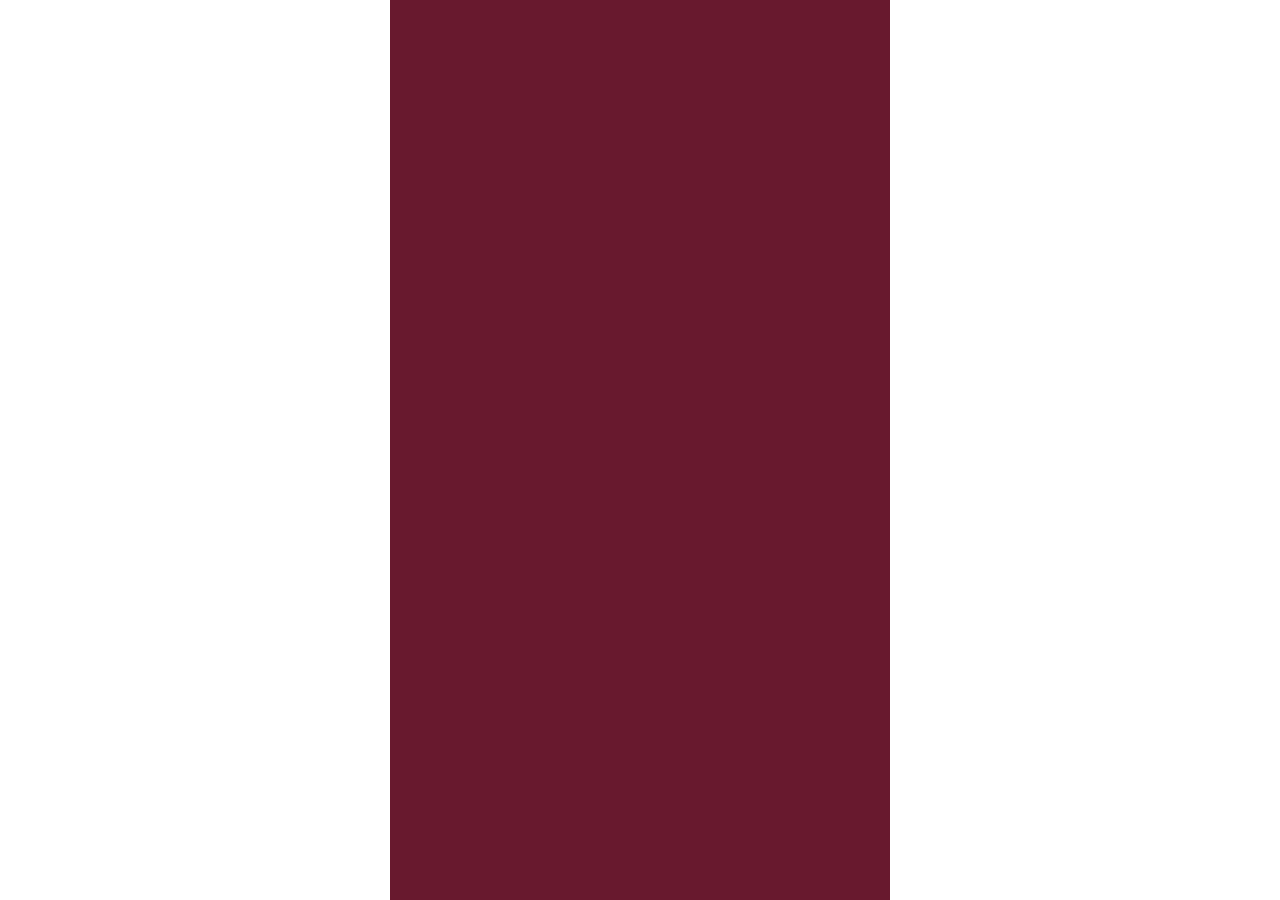
==== index.html @ f9d6b8e1 "deployed via Gatsby Publish Action 🎩 for abee8349a2390832f556e4986fe805c4994c5694" ====
<!DOCTYPE html><html><head><meta charSet="utf-8"/><meta http-equiv="x-ua-compatible" content="ie=edge"/><meta name="viewport" content="width=device-width, initial-scale=1, shrink-to-fit=no"/><style data-href="/reginaady/styles.b4dcd208ed6c77be40dd.css" id="gatsby-global-css">@keyframes closeWindow{0%{opacity:1}to{opacity:0}}.ril__outer{background-color:rgba(0,0,0,.85);outline:none;top:0;left:0;right:0;bottom:0;z-index:1000;width:100%;height:100%;-ms-content-zooming:none;-ms-user-select:none;-ms-touch-select:none;touch-action:none}.ril__outerClosing{opacity:0}.ril__image,.ril__imageNext,.ril__imagePrev,.ril__inner{position:absolute;top:0;left:0;right:0;bottom:0}.ril__image,.ril__imageNext,.ril__imagePrev{margin:auto;max-width:none;-ms-content-zooming:none;-ms-user-select:none;-ms-touch-select:none;touch-action:none}.ril__imageDiscourager{background-repeat:no-repeat;background-position:50%;background-size:contain}.ril__navButtons{border:none;position:absolute;top:0;bottom:0;width:20px;height:34px;padding:40px 30px;margin:auto;cursor:pointer;opacity:.7}.ril__navButtons:hover{opacity:1}.ril__navButtons:active{opacity:.7}.ril__navButtonPrev{left:0;background:rgba(0,0,0,.2) url("[data-uri]") no-repeat 50%}.ril__navButtonNext{right:0;background:rgba(0,0,0,.2) url("[data-uri]") no-repeat 50%}.ril__downloadBlocker{position:absolute;top:0;left:0;right:0;bottom:0;background-image:url("[data-uri]");background-size:cover}.ril__caption,.ril__toolbar{background-color:rgba(0,0,0,.5);position:absolute;left:0;right:0;display:flex;justify-content:space-between}.ril__caption{bottom:0;max-height:150px;overflow:auto}.ril__captionContent{padding:10px 20px;color:#fff}.ril__toolbar{top:0;height:50px}.ril__toolbarSide{height:50px;margin:0}.ril__toolbarLeftSide{padding-left:20px;padding-right:0;flex:0 1 auto;overflow:hidden;text-overflow:ellipsis}.ril__toolbarRightSide{padding-left:0;padding-right:20px;flex:0 0 auto}.ril__toolbarItem{display:inline-block;line-height:50px;padding:0;color:#fff;font-size:120%;max-width:100%;overflow:hidden;text-overflow:ellipsis;white-space:nowrap}.ril__toolbarItemChild{vertical-align:middle}.ril__builtinButton{width:40px;height:35px;cursor:pointer;border:none;opacity:.7}.ril__builtinButton:hover{opacity:1}.ril__builtinButton:active{outline:none}.ril__builtinButtonDisabled{cursor:default;opacity:.5}.ril__builtinButtonDisabled:hover{opacity:.5}.ril__closeButton{background:url("[data-uri]") no-repeat 50%}.ril__zoomInButton{background:url("[data-uri]") no-repeat 50%}.ril__zoomOutButton{background:url("[data-uri]") no-repeat 50%}.ril__outerAnimating{animation-name:closeWindow}@keyframes pointFade{0%,19.999%,to{opacity:0}20%{opacity:1}}.ril__loadingCircle{width:60px;height:60px;position:relative}.ril__loadingCirclePoint{width:100%;height:100%;position:absolute;left:0;top:0}.ril__loadingCirclePoint:before{content:"";display:block;margin:0 auto;width:11%;height:30%;background-color:#fff;border-radius:30%;animation:pointFade .8s ease-in-out infinite both}.ril__loadingCirclePoint:first-of-type{transform:rotate(0deg)}.ril__loadingCirclePoint:first-of-type:before,.ril__loadingCirclePoint:nth-of-type(7):before{animation-delay:-.8s}.ril__loadingCirclePoint:nth-of-type(2){transform:rotate(30deg)}.ril__loadingCirclePoint:nth-of-type(8){transform:rotate(210deg)}.ril__loadingCirclePoint:nth-of-type(2):before,.ril__loadingCirclePoint:nth-of-type(8):before{animation-delay:-666ms}.ril__loadingCirclePoint:nth-of-type(3){transform:rotate(60deg)}.ril__loadingCirclePoint:nth-of-type(9){transform:rotate(240deg)}.ril__loadingCirclePoint:nth-of-type(3):before,.ril__loadingCirclePoint:nth-of-type(9):before{animation-delay:-533ms}.ril__loadingCirclePoint:nth-of-type(4){transform:rotate(90deg)}.ril__loadingCirclePoint:nth-of-type(10){transform:rotate(270deg)}.ril__loadingCirclePoint:nth-of-type(4):before,.ril__loadingCirclePoint:nth-of-type(10):before{animation-delay:-.4s}.ril__loadingCirclePoint:nth-of-type(5){transform:rotate(120deg)}.ril__loadingCirclePoint:nth-of-type(11){transform:rotate(300deg)}.ril__loadingCirclePoint:nth-of-type(5):before,.ril__loadingCirclePoint:nth-of-type(11):before{animation-delay:-266ms}.ril__loadingCirclePoint:nth-of-type(6){transform:rotate(150deg)}.ril__loadingCirclePoint:nth-of-type(12){transform:rotate(330deg)}.ril__loadingCirclePoint:nth-of-type(6):before,.ril__loadingCirclePoint:nth-of-type(12):before{animation-delay:-133ms}.ril__loadingCirclePoint:nth-of-type(7){transform:rotate(180deg)}.ril__loadingCirclePoint:nth-of-type(13){transform:rotate(1turn)}.ril__loadingCirclePoint:nth-of-type(7):before,.ril__loadingCirclePoint:nth-of-type(13):before{animation-delay:0ms}.ril__loadingContainer{position:absolute;top:0;right:0;bottom:0;left:0}.ril__imageNext .ril__loadingContainer,.ril__imagePrev .ril__loadingContainer{display:none}.ril__errorContainer{position:absolute;top:0;right:0;bottom:0;left:0;display:flex;align-items:center;justify-content:center;color:#fff}.ril__imageNext .ril__errorContainer,.ril__imagePrev .ril__errorContainer{display:none}.ril__loadingContainer__icon{color:#fff;position:absolute;top:50%;left:50%;transform:translateX(-50%) translateY(-50%)}@keyframes pulse{0%{transform:scale(1)}50%{transform:scale(1.05)}to{transform:scale(1)}}.animation-heart{animation:pulse 1s ease infinite}.image-gallery-icon{color:#fff;transition:all .3s ease-out;-webkit-appearance:none;appearance:none;background-color:transparent;border:0;cursor:pointer;outline:none;position:absolute;z-index:4;filter:drop-shadow(0 2px 2px #1a1a1a)}@media(hover:hover)and (pointer:fine){.image-gallery-icon:hover{color:#337ab7}.image-gallery-icon:hover .image-gallery-svg{transform:scale(1.1)}}.image-gallery-icon:focus{outline:2px solid #337ab7}.image-gallery-using-mouse .image-gallery-icon:focus{outline:none}.image-gallery-fullscreen-button,.image-gallery-play-button{bottom:0;padding:20px}.image-gallery-fullscreen-button .image-gallery-svg,.image-gallery-play-button .image-gallery-svg{height:28px;width:28px}@media(max-width:768px){.image-gallery-fullscreen-button,.image-gallery-play-button{padding:15px}.image-gallery-fullscreen-button .image-gallery-svg,.image-gallery-play-button .image-gallery-svg{height:24px;width:24px}}@media(max-width:480px){.image-gallery-fullscreen-button,.image-gallery-play-button{padding:10px}.image-gallery-fullscreen-button .image-gallery-svg,.image-gallery-play-button .image-gallery-svg{height:16px;width:16px}}.image-gallery-fullscreen-button{right:0}.image-gallery-play-button{left:0}.image-gallery-left-nav,.image-gallery-right-nav{padding:50px 10px;top:50%;transform:translateY(-50%)}.image-gallery-left-nav .image-gallery-svg,.image-gallery-right-nav .image-gallery-svg{height:120px;width:60px}@media(max-width:768px){.image-gallery-left-nav .image-gallery-svg,.image-gallery-right-nav .image-gallery-svg{height:72px;width:36px}}@media(max-width:480px){.image-gallery-left-nav .image-gallery-svg,.image-gallery-right-nav .image-gallery-svg{height:48px;width:24px}}.image-gallery-left-nav[disabled],.image-gallery-right-nav[disabled]{cursor:disabled;opacity:.6;pointer-events:none}.image-gallery-left-nav{left:0}.image-gallery-right-nav{right:0}.image-gallery{-webkit-user-select:none;-ms-user-select:none;-o-user-select:none;user-select:none;-webkit-tap-highlight-color:rgba(0,0,0,0);position:relative}.image-gallery.fullscreen-modal{background:#000;bottom:0;height:100%;left:0;position:fixed;right:0;top:0;width:100%;z-index:5}.image-gallery.fullscreen-modal .image-gallery-content{top:50%;transform:translateY(-50%)}.image-gallery-content{position:relative;line-height:0;top:0}.image-gallery-content.fullscreen{background:#000}.image-gallery-content .image-gallery-slide .image-gallery-image{max-height:calc(100vh - 80px)}.image-gallery-content.left .image-gallery-slide .image-gallery-image,.image-gallery-content.right .image-gallery-slide .image-gallery-image{max-height:100vh}.image-gallery-slide-wrapper{position:relative}.image-gallery-slide-wrapper.left,.image-gallery-slide-wrapper.right{display:inline-block;width:calc(100% - 110px)}@media(max-width:768px){.image-gallery-slide-wrapper.left,.image-gallery-slide-wrapper.right{width:calc(100% - 87px)}}.image-gallery-slide-wrapper.image-gallery-rtl{direction:rtl}.image-gallery-slides{line-height:0;overflow:hidden;position:relative;white-space:nowrap;text-align:center}.image-gallery-slide{left:0;position:absolute;top:0;width:100%}.image-gallery-slide.center{position:relative}.image-gallery-slide .image-gallery-image{width:100%;-o-object-fit:contain;object-fit:contain}.image-gallery-slide .image-gallery-description{background:rgba(0,0,0,.4);bottom:70px;color:#fff;left:0;line-height:1;padding:10px 20px;position:absolute;white-space:normal}@media(max-width:768px){.image-gallery-slide .image-gallery-description{bottom:45px;font-size:.8em;padding:8px 15px}}.image-gallery-bullets{bottom:20px;left:0;margin:0 auto;position:absolute;right:0;width:80%;z-index:4}.image-gallery-bullets .image-gallery-bullets-container{margin:0;padding:0;text-align:center}.image-gallery-bullets .image-gallery-bullet{-webkit-appearance:none;appearance:none;background-color:transparent;border:1px solid #fff;border-radius:50%;box-shadow:0 2px 2px #1a1a1a;cursor:pointer;display:inline-block;margin:0 5px;outline:none;padding:5px;transition:all .2s ease-out}@media(max-width:768px){.image-gallery-bullets .image-gallery-bullet{margin:0 3px;padding:3px}}@media(max-width:480px){.image-gallery-bullets .image-gallery-bullet{padding:2.7px}}.image-gallery-bullets .image-gallery-bullet:focus{transform:scale(1.2);background:#337ab7;border:1px solid #337ab7}.image-gallery-bullets .image-gallery-bullet.active{transform:scale(1.2);border:1px solid #fff;background:#fff}@media(hover:hover)and (pointer:fine){.image-gallery-bullets .image-gallery-bullet:hover{background:#337ab7;border:1px solid #337ab7}.image-gallery-bullets .image-gallery-bullet.active:hover{background:#337ab7}}.image-gallery-thumbnails-wrapper{position:relative}.image-gallery-thumbnails-wrapper.thumbnails-swipe-horizontal{touch-action:pan-y}.image-gallery-thumbnails-wrapper.thumbnails-swipe-vertical{touch-action:pan-x}.image-gallery-thumbnails-wrapper.thumbnails-wrapper-rtl{direction:rtl}.image-gallery-thumbnails-wrapper.left,.image-gallery-thumbnails-wrapper.right{display:inline-block;vertical-align:top;width:100px}@media(max-width:768px){.image-gallery-thumbnails-wrapper.left,.image-gallery-thumbnails-wrapper.right{width:81px}}.image-gallery-thumbnails-wrapper.left .image-gallery-thumbnails,.image-gallery-thumbnails-wrapper.right .image-gallery-thumbnails{height:100%;width:100%;left:0;padding:0;position:absolute;top:0}.image-gallery-thumbnails-wrapper.left .image-gallery-thumbnails .image-gallery-thumbnail,.image-gallery-thumbnails-wrapper.right .image-gallery-thumbnails .image-gallery-thumbnail{display:block;margin-right:0;padding:0}.image-gallery-thumbnails-wrapper.left .image-gallery-thumbnails .image-gallery-thumbnail+.image-gallery-thumbnail,.image-gallery-thumbnails-wrapper.right .image-gallery-thumbnails .image-gallery-thumbnail+.image-gallery-thumbnail{margin-left:0;margin-top:2px}.image-gallery-thumbnails-wrapper.left,.image-gallery-thumbnails-wrapper.right{margin:0 5px}@media(max-width:768px){.image-gallery-thumbnails-wrapper.left,.image-gallery-thumbnails-wrapper.right{margin:0 3px}}.image-gallery-thumbnails{overflow:hidden;padding:5px 0}@media(max-width:768px){.image-gallery-thumbnails{padding:3px 0}}.image-gallery-thumbnails .image-gallery-thumbnails-container{cursor:pointer;text-align:center;white-space:nowrap}.image-gallery-thumbnail{display:inline-block;border:4px solid transparent;transition:border .3s ease-out;width:100px;background:transparent;padding:0}@media(max-width:768px){.image-gallery-thumbnail{border:3px solid transparent;width:81px}}.image-gallery-thumbnail+.image-gallery-thumbnail{margin-left:2px}.image-gallery-thumbnail .image-gallery-thumbnail-inner{display:block;position:relative}.image-gallery-thumbnail .image-gallery-thumbnail-image{vertical-align:middle;width:100%;line-height:0}.image-gallery-thumbnail.active,.image-gallery-thumbnail:focus{outline:none;border:4px solid #337ab7}@media(max-width:768px){.image-gallery-thumbnail.active,.image-gallery-thumbnail:focus{border:3px solid #337ab7}}@media(hover:hover)and (pointer:fine){.image-gallery-thumbnail:hover{outline:none;border:4px solid #337ab7}}@media(hover:hover)and (pointer:fine)and (max-width:768px){.image-gallery-thumbnail:hover{border:3px solid #337ab7}}.image-gallery-thumbnail-label{box-sizing:border-box;color:#fff;font-size:1em;left:0;line-height:1em;padding:5%;position:absolute;top:50%;text-shadow:0 2px 2px #1a1a1a;transform:translateY(-50%);white-space:normal;width:100%}@media(max-width:768px){.image-gallery-thumbnail-label{font-size:.8em;line-height:.8em}}.image-gallery-index{background:rgba(0,0,0,.4);color:#fff;line-height:1;padding:10px 20px;position:absolute;right:0;top:0;z-index:4}@media(max-width:768px){.image-gallery-index{font-size:.8em;padding:5px 10px}}.image-gallery-content .image-gallery-slide .image-gallery-image{border-radius:16px!important}.image-gallery-thumbnail .image-gallery-thumbnail-image{margin-top:4px!important;height:50px!important;width:75px!important;-o-object-fit:cover!important;object-fit:cover!important;border-bottom-left-radius:4px;border-bottom-right-radius:4px}@media (max-width:1980px){.image-gallery-left-nav .image-gallery-svg,.image-gallery-right-nav .image-gallery-svg{height:38px;width:14px}}</style><meta name="generator" content="Gatsby 3.4.1"/><link rel="preconnect" href="https://www.google-analytics.com"/><link rel="dns-prefetch" href="https://www.google-analytics.com"/><script data-gatsby="web-vitals-polyfill">
            !function(){var e,t,n,i,r={passive:!0,capture:!0},a=new Date,o=function(){i=[],t=-1,e=null,f(addEventListener)},c=function(i,r){e||(e=r,t=i,n=new Date,f(removeEventListener),u())},u=function(){if(t>=0&&t<n-a){var r={entryType:"first-input",name:e.type,target:e.target,cancelable:e.cancelable,startTime:e.timeStamp,processingStart:e.timeStamp+t};i.forEach((function(e){e(r)})),i=[]}},s=function(e){if(e.cancelable){var t=(e.timeStamp>1e12?new Date:performance.now())-e.timeStamp;"pointerdown"==e.type?function(e,t){var n=function(){c(e,t),a()},i=function(){a()},a=function(){removeEventListener("pointerup",n,r),removeEventListener("pointercancel",i,r)};addEventListener("pointerup",n,r),addEventListener("pointercancel",i,r)}(t,e):c(t,e)}},f=function(e){["mousedown","keydown","touchstart","pointerdown"].forEach((function(t){return e(t,s,r)}))},p="hidden"===document.visibilityState?0:1/0;addEventListener("visibilitychange",(function e(t){"hidden"===document.visibilityState&&(p=t.timeStamp,removeEventListener("visibilitychange",e,!0))}),!0);o(),self.webVitals={firstInputPolyfill:function(e){i.push(e),u()},resetFirstInputPolyfill:o,get firstHiddenTime(){return p}}}();
          </script><script>
  
  
  if(true) {
    (function(i,s,o,g,r,a,m){i['GoogleAnalyticsObject']=r;i[r]=i[r]||function(){
    (i[r].q=i[r].q||[]).push(arguments)},i[r].l=1*new Date();a=s.createElement(o),
    m=s.getElementsByTagName(o)[0];a.defer=1;a.src=g;m.parentNode.insertBefore(a,m)
    })(window,document,'script','https://www.google-analytics.com/analytics.js','ga');
  }
  if (typeof ga === "function") {
    ga('create', 'UA-222738084-1', 'auto', {});
      
      
      
      
      
      }</script><title data-react-helmet="true">The Wedding of Regina &amp; Ady by Invitato</title><link data-react-helmet="true" rel="icon" type="image/png" href="/reginaady/static/favicon-adba04bccadae1d2f4a9ad357fa69417.png"/><link data-react-helmet="true" rel="preconnect" href="https://fonts.googleapis.com"/><link data-react-helmet="true" rel="preconnect" href="https://fonts.gstatic.com"/><link data-react-helmet="true" href="https://fonts.googleapis.com/css2?family=EB+Garamond:ital,wght@0,400;0,600;1,400;1,600&amp;family=Fleur+De+Leah&amp;family=Jost:ital,wght@0,300;0,500;0,800;1,300;1,500;1,800&amp;family=Pinyon+Script&amp;display=swap" rel="stylesheet"/><meta data-react-helmet="true" property="og:title" content="The Wedding of Regina &amp; Ady by Invitato"/><meta data-react-helmet="true" property="og:image" content="https://user-images.githubusercontent.com/62318101/176999080-abac656d-4988-4219-a70b-2e78d5260685.jpg"/><meta data-react-helmet="true" property="og:url" content="https://invitato.net/"/><meta data-react-helmet="true" property="og:site_name" content="The Wedding of Regina &amp; Ady by Invitato"/><meta data-react-helmet="true" property="og:description" content="Menjadi sebuah kebahagiaan bagi kami untuk mengumumkan awal dari babak baru kehidupan kami bersama. Silakan klik tautan situs Undangan Website di bawah untuk informasi lebih lanjut:"/><meta data-react-helmet="true" name="twitter:title" content="The Wedding of Regina &amp; Ady by Invitato"/><meta data-react-helmet="true" name="twitter:description" content="Menjadi sebuah kebahagiaan bagi kami untuk mengumumkan awal dari babak baru kehidupan kami bersama. Silakan klik tautan situs Undangan Website di bawah untuk informasi lebih lanjut:"/><meta data-react-helmet="true" name="twitter:image" content="https://user-images.githubusercontent.com/62318101/176999080-abac656d-4988-4219-a70b-2e78d5260685.jpg"/><meta data-react-helmet="true" name="twitter:url" content="https://invitato.net/"/><meta data-react-helmet="true" name="twitter:card" content="summary"/><meta data-react-helmet="true" name="twitter:creator" content="@idindrakusuma"/><link as="script" rel="preload" href="/reginaady/webpack-runtime-d38a15d8c9dcc2c525ab.js"/><link as="script" rel="preload" href="/reginaady/framework-8b3c321ae27fc20a6b24.js"/><link as="script" rel="preload" href="/reginaady/app-b9c86721e16260c59d3d.js"/><link as="script" rel="preload" href="/reginaady/1bfc9850-8fcb70c1d5173305735e.js"/><link as="script" rel="preload" href="/reginaady/1a48c3c1-d83e98ec71575b669fbb.js"/><link as="script" rel="preload" href="/reginaady/252f366e-c2920043015de55d3de4.js"/><link as="script" rel="preload" href="/reginaady/0c428ae2-b9eefd811526992bb3e9.js"/><link as="script" rel="preload" href="/reginaady/d7eeaac4-093b8e3c3f78b9a7c8f3.js"/><link as="script" rel="preload" href="/reginaady/commons-319566cec1214e981351.js"/><link as="script" rel="preload" href="/reginaady/3617322b405e49b004afb711a53917e9965a9a46-9bccf29a12abdb8f6e0a.js"/><link as="script" rel="preload" href="/reginaady/0b5bd3550c2a2fc1c4c9664931f2db1c4f5dd0fa-bc1dbe15afe206cf4048.js"/><link as="script" rel="preload" href="/reginaady/b3b98d6d892eabbbb52067cd72cbdc091a76d2a0-a2093bc8ea32c421c231.js"/><link as="script" rel="preload" href="/reginaady/8686c7fb2c39bb1bf4c5aeed93599f3832b30c63-e48a55defe65cfa399be.js"/><link as="script" rel="preload" href="/reginaady/component---src-pages-index-js-6e753e091112a3f4fe88.js"/><link as="fetch" rel="preload" href="/reginaady/page-data/index/page-data.json" crossorigin="anonymous"/><link as="fetch" rel="preload" href="/reginaady/page-data/app-data.json" crossorigin="anonymous"/></head><body><script>(function setScript(initialValue) {
  var mql = window.matchMedia("(prefers-color-scheme: dark)");
  var systemPreference = mql.matches ? "dark" : "light";
  var persistedPreference;

  try {
    persistedPreference = localStorage.getItem("chakra-ui-color-mode");
  } catch (error) {
    console.log("Chakra UI: localStorage is not available. Color mode persistence might not work as expected");
  }

  var isInStorage = typeof persistedPreference === "string";
  var colorMode;

  if (isInStorage) {
    colorMode = persistedPreference;
  } else {
    colorMode = initialValue === "system" ? systemPreference : initialValue;
  }

  if (colorMode) {
    var root = document.documentElement;
    root.style.setProperty("--chakra-ui-color-mode", colorMode);
  }
})('light')</script><div id="___gatsby"><style data-emotion="css-global 11rn55">:host,:root{--chakra-ring-inset:var(--chakra-empty,/*!*/ /*!*/);--chakra-ring-offset-width:0px;--chakra-ring-offset-color:#fff;--chakra-ring-color:rgba(66, 153, 225, 0.6);--chakra-ring-offset-shadow:0 0 #0000;--chakra-ring-shadow:0 0 #0000;--chakra-space-x-reverse:0;--chakra-space-y-reverse:0;--chakra-colors-transparent:transparent;--chakra-colors-current:currentColor;--chakra-colors-black:#000000;--chakra-colors-white:#FFFFFF;--chakra-colors-whiteAlpha-50:rgba(255, 255, 255, 0.04);--chakra-colors-whiteAlpha-100:rgba(255, 255, 255, 0.06);--chakra-colors-whiteAlpha-200:rgba(255, 255, 255, 0.08);--chakra-colors-whiteAlpha-300:rgba(255, 255, 255, 0.16);--chakra-colors-whiteAlpha-400:rgba(255, 255, 255, 0.24);--chakra-colors-whiteAlpha-500:rgba(255, 255, 255, 0.36);--chakra-colors-whiteAlpha-600:rgba(255, 255, 255, 0.48);--chakra-colors-whiteAlpha-700:rgba(255, 255, 255, 0.64);--chakra-colors-whiteAlpha-800:rgba(255, 255, 255, 0.80);--chakra-colors-whiteAlpha-900:rgba(255, 255, 255, 0.92);--chakra-colors-blackAlpha-50:rgba(0, 0, 0, 0.04);--chakra-colors-blackAlpha-100:rgba(0, 0, 0, 0.06);--chakra-colors-blackAlpha-200:rgba(0, 0, 0, 0.08);--chakra-colors-blackAlpha-300:rgba(0, 0, 0, 0.16);--chakra-colors-blackAlpha-400:rgba(0, 0, 0, 0.24);--chakra-colors-blackAlpha-500:rgba(0, 0, 0, 0.36);--chakra-colors-blackAlpha-600:rgba(0, 0, 0, 0.48);--chakra-colors-blackAlpha-700:rgba(0, 0, 0, 0.64);--chakra-colors-blackAlpha-800:rgba(0, 0, 0, 0.80);--chakra-colors-blackAlpha-900:rgba(0, 0, 0, 0.92);--chakra-colors-gray-50:#F7FAFC;--chakra-colors-gray-100:#EDF2F7;--chakra-colors-gray-200:#E2E8F0;--chakra-colors-gray-300:#CBD5E0;--chakra-colors-gray-400:#A0AEC0;--chakra-colors-gray-500:#718096;--chakra-colors-gray-600:#4A5568;--chakra-colors-gray-700:#2D3748;--chakra-colors-gray-800:#1A202C;--chakra-colors-gray-900:#171923;--chakra-colors-red-50:#FFF5F5;--chakra-colors-red-100:#FED7D7;--chakra-colors-red-200:#FEB2B2;--chakra-colors-red-300:#FC8181;--chakra-colors-red-400:#F56565;--chakra-colors-red-500:#E53E3E;--chakra-colors-red-600:#C53030;--chakra-colors-red-700:#9B2C2C;--chakra-colors-red-800:#822727;--chakra-colors-red-900:#63171B;--chakra-colors-orange-50:#FFFAF0;--chakra-colors-orange-100:#FEEBC8;--chakra-colors-orange-200:#FBD38D;--chakra-colors-orange-300:#F6AD55;--chakra-colors-orange-400:#ED8936;--chakra-colors-orange-500:#DD6B20;--chakra-colors-orange-600:#C05621;--chakra-colors-orange-700:#9C4221;--chakra-colors-orange-800:#7B341E;--chakra-colors-orange-900:#652B19;--chakra-colors-yellow-50:#FFFFF0;--chakra-colors-yellow-100:#FEFCBF;--chakra-colors-yellow-200:#FAF089;--chakra-colors-yellow-300:#F6E05E;--chakra-colors-yellow-400:#ECC94B;--chakra-colors-yellow-500:#D69E2E;--chakra-colors-yellow-600:#B7791F;--chakra-colors-yellow-700:#975A16;--chakra-colors-yellow-800:#744210;--chakra-colors-yellow-900:#5F370E;--chakra-colors-green-50:#F0FFF4;--chakra-colors-green-100:#C6F6D5;--chakra-colors-green-200:#9AE6B4;--chakra-colors-green-300:#68D391;--chakra-colors-green-400:#48BB78;--chakra-colors-green-500:#38A169;--chakra-colors-green-600:#2F855A;--chakra-colors-green-700:#276749;--chakra-colors-green-800:#22543D;--chakra-colors-green-900:#1C4532;--chakra-colors-teal-50:#E6FFFA;--chakra-colors-teal-100:#B2F5EA;--chakra-colors-teal-200:#81E6D9;--chakra-colors-teal-300:#4FD1C5;--chakra-colors-teal-400:#38B2AC;--chakra-colors-teal-500:#319795;--chakra-colors-teal-600:#2C7A7B;--chakra-colors-teal-700:#285E61;--chakra-colors-teal-800:#234E52;--chakra-colors-teal-900:#1D4044;--chakra-colors-blue-50:#ebf8ff;--chakra-colors-blue-100:#bee3f8;--chakra-colors-blue-200:#90cdf4;--chakra-colors-blue-300:#63b3ed;--chakra-colors-blue-400:#4299e1;--chakra-colors-blue-500:#3182ce;--chakra-colors-blue-600:#2b6cb0;--chakra-colors-blue-700:#2c5282;--chakra-colors-blue-800:#2a4365;--chakra-colors-blue-900:#1A365D;--chakra-colors-cyan-50:#EDFDFD;--chakra-colors-cyan-100:#C4F1F9;--chakra-colors-cyan-200:#9DECF9;--chakra-colors-cyan-300:#76E4F7;--chakra-colors-cyan-400:#0BC5EA;--chakra-colors-cyan-500:#00B5D8;--chakra-colors-cyan-600:#00A3C4;--chakra-colors-cyan-700:#0987A0;--chakra-colors-cyan-800:#086F83;--chakra-colors-cyan-900:#065666;--chakra-colors-purple-50:#FAF5FF;--chakra-colors-purple-100:#E9D8FD;--chakra-colors-purple-200:#D6BCFA;--chakra-colors-purple-300:#B794F4;--chakra-colors-purple-400:#9F7AEA;--chakra-colors-purple-500:#805AD5;--chakra-colors-purple-600:#6B46C1;--chakra-colors-purple-700:#553C9A;--chakra-colors-purple-800:#44337A;--chakra-colors-purple-900:#322659;--chakra-colors-pink-50:#FFF5F7;--chakra-colors-pink-100:#FED7E2;--chakra-colors-pink-200:#FBB6CE;--chakra-colors-pink-300:#F687B3;--chakra-colors-pink-400:#ED64A6;--chakra-colors-pink-500:#D53F8C;--chakra-colors-pink-600:#B83280;--chakra-colors-pink-700:#97266D;--chakra-colors-pink-800:#702459;--chakra-colors-pink-900:#521B41;--chakra-colors-linkedin-50:#E8F4F9;--chakra-colors-linkedin-100:#CFEDFB;--chakra-colors-linkedin-200:#9BDAF3;--chakra-colors-linkedin-300:#68C7EC;--chakra-colors-linkedin-400:#34B3E4;--chakra-colors-linkedin-500:#00A0DC;--chakra-colors-linkedin-600:#008CC9;--chakra-colors-linkedin-700:#0077B5;--chakra-colors-linkedin-800:#005E93;--chakra-colors-linkedin-900:#004471;--chakra-colors-facebook-50:#E8F4F9;--chakra-colors-facebook-100:#D9DEE9;--chakra-colors-facebook-200:#B7C2DA;--chakra-colors-facebook-300:#6482C0;--chakra-colors-facebook-400:#4267B2;--chakra-colors-facebook-500:#385898;--chakra-colors-facebook-600:#314E89;--chakra-colors-facebook-700:#29487D;--chakra-colors-facebook-800:#223B67;--chakra-colors-facebook-900:#1E355B;--chakra-colors-messenger-50:#D0E6FF;--chakra-colors-messenger-100:#B9DAFF;--chakra-colors-messenger-200:#A2CDFF;--chakra-colors-messenger-300:#7AB8FF;--chakra-colors-messenger-400:#2E90FF;--chakra-colors-messenger-500:#0078FF;--chakra-colors-messenger-600:#0063D1;--chakra-colors-messenger-700:#0052AC;--chakra-colors-messenger-800:#003C7E;--chakra-colors-messenger-900:#002C5C;--chakra-colors-whatsapp-50:#dffeec;--chakra-colors-whatsapp-100:#b9f5d0;--chakra-colors-whatsapp-200:#90edb3;--chakra-colors-whatsapp-300:#65e495;--chakra-colors-whatsapp-400:#3cdd78;--chakra-colors-whatsapp-500:#22c35e;--chakra-colors-whatsapp-600:#179848;--chakra-colors-whatsapp-700:#0c6c33;--chakra-colors-whatsapp-800:#01421c;--chakra-colors-whatsapp-900:#001803;--chakra-colors-twitter-50:#E5F4FD;--chakra-colors-twitter-100:#C8E9FB;--chakra-colors-twitter-200:#A8DCFA;--chakra-colors-twitter-300:#83CDF7;--chakra-colors-twitter-400:#57BBF5;--chakra-colors-twitter-500:#1DA1F2;--chakra-colors-twitter-600:#1A94DA;--chakra-colors-twitter-700:#1681BF;--chakra-colors-twitter-800:#136B9E;--chakra-colors-twitter-900:#0D4D71;--chakra-colors-telegram-50:#E3F2F9;--chakra-colors-telegram-100:#C5E4F3;--chakra-colors-telegram-200:#A2D4EC;--chakra-colors-telegram-300:#7AC1E4;--chakra-colors-telegram-400:#47A9DA;--chakra-colors-telegram-500:#0088CC;--chakra-colors-telegram-600:#007AB8;--chakra-colors-telegram-700:#006BA1;--chakra-colors-telegram-800:#005885;--chakra-colors-telegram-900:#003F5E;--chakra-colors-bgPrimary:#F5F6E8;--chakra-colors-bgSecondaryColor:#68192E;--chakra-colors-bgAlternative:#053A28;--chakra-colors-mainColor:#68192E;--chakra-colors-mainColorText:#68192E;--chakra-colors-mainColorTextLight:#fff;--chakra-colors-mainColorDarkText:#000;--chakra-colors-secondaryColorText:#F5F6E8;--chakra-colors-buttonColorprimary:#d6a24c;--chakra-colors-mainColor2:#000;--chakra-colors-theme-bgPrimaryText:#68192E;--chakra-colors-theme-bgPrimary:#F5F6E8;--chakra-colors-theme-bgSecondary:#68192E;--chakra-colors-theme-bgSecondaryDark:#86550a;--chakra-colors-theme-bgSecondaryTransparent:rgb(141 50 50 / 30%);--chakra-colors-button-secondary-500:#68192E;--chakra-colors-button-secondaryDark-500:#86550a;--chakra-colors-button-primary-500:#d6a24c;--chakra-borders-none:0;--chakra-borders-1px:1px solid;--chakra-borders-2px:2px solid;--chakra-borders-4px:4px solid;--chakra-borders-8px:8px solid;--chakra-fonts-heading:'Fleur De Leah',cursive;--chakra-fonts-body:'Jost',sans-serif;--chakra-fonts-mono:SFMono-Regular,Menlo,Monaco,Consolas,"Liberation Mono","Courier New",monospace;--chakra-fonts-fantasy:'Pinyon Script',cursive;--chakra-fonts-serif:'EB Garamond',serif;--chakra-fonts-cursive:'Pinyon Script',cursive;--chakra-fonts-jost:'Jost',sans-serif;--chakra-fontSizes-xs:0.75rem;--chakra-fontSizes-sm:0.875rem;--chakra-fontSizes-md:1rem;--chakra-fontSizes-lg:1.125rem;--chakra-fontSizes-xl:1.25rem;--chakra-fontSizes-2xl:1.5rem;--chakra-fontSizes-3xl:1.875rem;--chakra-fontSizes-4xl:2.25rem;--chakra-fontSizes-5xl:3rem;--chakra-fontSizes-6xl:3.75rem;--chakra-fontSizes-7xl:4.5rem;--chakra-fontSizes-8xl:6rem;--chakra-fontSizes-9xl:8rem;--chakra-fontWeights-hairline:100;--chakra-fontWeights-thin:200;--chakra-fontWeights-light:300;--chakra-fontWeights-normal:400;--chakra-fontWeights-medium:500;--chakra-fontWeights-semibold:600;--chakra-fontWeights-bold:700;--chakra-fontWeights-extrabold:800;--chakra-fontWeights-black:900;--chakra-letterSpacings-tighter:-0.05em;--chakra-letterSpacings-tight:-0.025em;--chakra-letterSpacings-normal:0;--chakra-letterSpacings-wide:0.025em;--chakra-letterSpacings-wider:0.05em;--chakra-letterSpacings-widest:0.1em;--chakra-lineHeights-3:.75rem;--chakra-lineHeights-4:1rem;--chakra-lineHeights-5:1.25rem;--chakra-lineHeights-6:1.5rem;--chakra-lineHeights-7:1.75rem;--chakra-lineHeights-8:2rem;--chakra-lineHeights-9:2.25rem;--chakra-lineHeights-10:2.5rem;--chakra-lineHeights-normal:normal;--chakra-lineHeights-none:1;--chakra-lineHeights-shorter:1.25;--chakra-lineHeights-short:1.375;--chakra-lineHeights-base:1.5;--chakra-lineHeights-tall:1.625;--chakra-lineHeights-taller:2;--chakra-radii-none:0;--chakra-radii-sm:0.125rem;--chakra-radii-base:0.25rem;--chakra-radii-md:0.375rem;--chakra-radii-lg:0.5rem;--chakra-radii-xl:0.75rem;--chakra-radii-2xl:1rem;--chakra-radii-3xl:1.5rem;--chakra-radii-full:9999px;--chakra-space-1:0.25rem;--chakra-space-2:0.5rem;--chakra-space-3:0.75rem;--chakra-space-4:1rem;--chakra-space-5:1.25rem;--chakra-space-6:1.5rem;--chakra-space-7:1.75rem;--chakra-space-8:2rem;--chakra-space-9:2.25rem;--chakra-space-10:2.5rem;--chakra-space-12:3rem;--chakra-space-14:3.5rem;--chakra-space-16:4rem;--chakra-space-20:5rem;--chakra-space-24:6rem;--chakra-space-28:7rem;--chakra-space-32:8rem;--chakra-space-36:9rem;--chakra-space-40:10rem;--chakra-space-44:11rem;--chakra-space-48:12rem;--chakra-space-52:13rem;--chakra-space-56:14rem;--chakra-space-60:15rem;--chakra-space-64:16rem;--chakra-space-72:18rem;--chakra-space-80:20rem;--chakra-space-96:24rem;--chakra-space-px:1px;--chakra-space-0\.5:0.125rem;--chakra-space-1\.5:0.375rem;--chakra-space-2\.5:0.625rem;--chakra-space-3\.5:0.875rem;--chakra-shadows-xs:0 0 0 1px rgba(0, 0, 0, 0.05);--chakra-shadows-sm:0 1px 2px 0 rgba(0, 0, 0, 0.05);--chakra-shadows-base:0 1px 3px 0 rgba(0, 0, 0, 0.1),0 1px 2px 0 rgba(0, 0, 0, 0.06);--chakra-shadows-md:0 4px 6px -1px rgba(0, 0, 0, 0.1),0 2px 4px -1px rgba(0, 0, 0, 0.06);--chakra-shadows-lg:0 10px 15px -3px rgba(0, 0, 0, 0.1),0 4px 6px -2px rgba(0, 0, 0, 0.05);--chakra-shadows-xl:0 20px 25px -5px rgba(0, 0, 0, 0.1),0 10px 10px -5px rgba(0, 0, 0, 0.04);--chakra-shadows-2xl:0 25px 50px -12px rgba(0, 0, 0, 0.25);--chakra-shadows-outline:#86550a;--chakra-shadows-inner:inset 0 2px 4px 0 rgba(0,0,0,0.06);--chakra-shadows-none:none;--chakra-shadows-dark-lg:rgba(0, 0, 0, 0.1) 0px 0px 0px 1px,rgba(0, 0, 0, 0.2) 0px 5px 10px,rgba(0, 0, 0, 0.4) 0px 15px 40px;--chakra-sizes-1:0.25rem;--chakra-sizes-2:0.5rem;--chakra-sizes-3:0.75rem;--chakra-sizes-4:1rem;--chakra-sizes-5:1.25rem;--chakra-sizes-6:1.5rem;--chakra-sizes-7:1.75rem;--chakra-sizes-8:2rem;--chakra-sizes-9:2.25rem;--chakra-sizes-10:2.5rem;--chakra-sizes-12:3rem;--chakra-sizes-14:3.5rem;--chakra-sizes-16:4rem;--chakra-sizes-20:5rem;--chakra-sizes-24:6rem;--chakra-sizes-28:7rem;--chakra-sizes-32:8rem;--chakra-sizes-36:9rem;--chakra-sizes-40:10rem;--chakra-sizes-44:11rem;--chakra-sizes-48:12rem;--chakra-sizes-52:13rem;--chakra-sizes-56:14rem;--chakra-sizes-60:15rem;--chakra-sizes-64:16rem;--chakra-sizes-72:18rem;--chakra-sizes-80:20rem;--chakra-sizes-96:24rem;--chakra-sizes-px:1px;--chakra-sizes-0\.5:0.125rem;--chakra-sizes-1\.5:0.375rem;--chakra-sizes-2\.5:0.625rem;--chakra-sizes-3\.5:0.875rem;--chakra-sizes-max:max-content;--chakra-sizes-min:min-content;--chakra-sizes-full:100%;--chakra-sizes-3xs:14rem;--chakra-sizes-2xs:16rem;--chakra-sizes-xs:20rem;--chakra-sizes-sm:24rem;--chakra-sizes-md:28rem;--chakra-sizes-lg:32rem;--chakra-sizes-xl:36rem;--chakra-sizes-2xl:42rem;--chakra-sizes-3xl:48rem;--chakra-sizes-4xl:56rem;--chakra-sizes-5xl:64rem;--chakra-sizes-6xl:72rem;--chakra-sizes-7xl:80rem;--chakra-sizes-8xl:90rem;--chakra-sizes-container-sm:640px;--chakra-sizes-container-md:768px;--chakra-sizes-container-lg:1024px;--chakra-sizes-container-xl:1280px;--chakra-zIndices-hide:-1;--chakra-zIndices-auto:auto;--chakra-zIndices-base:0;--chakra-zIndices-docked:10;--chakra-zIndices-dropdown:1000;--chakra-zIndices-sticky:1100;--chakra-zIndices-banner:1200;--chakra-zIndices-overlay:1300;--chakra-zIndices-modal:1400;--chakra-zIndices-popover:1500;--chakra-zIndices-skipLink:1600;--chakra-zIndices-toast:1700;--chakra-zIndices-tooltip:1800;--chakra-transition-property-common:background-color,border-color,color,fill,stroke,opacity,box-shadow,transform;--chakra-transition-property-colors:background-color,border-color,color,fill,stroke;--chakra-transition-property-dimensions:width,height;--chakra-transition-property-position:left,right,top,bottom;--chakra-transition-property-background:background-color,background-image,background-position;--chakra-transition-easing-ease-in:cubic-bezier(0.4, 0, 1, 1);--chakra-transition-easing-ease-out:cubic-bezier(0, 0, 0.2, 1);--chakra-transition-easing-ease-in-out:cubic-bezier(0.4, 0, 0.2, 1);--chakra-transition-duration-ultra-fast:50ms;--chakra-transition-duration-faster:100ms;--chakra-transition-duration-fast:150ms;--chakra-transition-duration-normal:200ms;--chakra-transition-duration-slow:300ms;--chakra-transition-duration-slower:400ms;--chakra-transition-duration-ultra-slow:500ms;--chakra-blur-none:0;--chakra-blur-sm:4px;--chakra-blur-base:8px;--chakra-blur-md:12px;--chakra-blur-lg:16px;--chakra-blur-xl:24px;--chakra-blur-2xl:40px;--chakra-blur-3xl:64px;}</style><style data-emotion="css-global 1jqlf9g">html{line-height:1.5;-webkit-text-size-adjust:100%;font-family:system-ui,sans-serif;-webkit-font-smoothing:antialiased;text-rendering:optimizeLegibility;-moz-osx-font-smoothing:grayscale;touch-action:manipulation;}body{position:relative;min-height:100%;font-feature-settings:'kern';}*,*::before,*::after{border-width:0;border-style:solid;box-sizing:border-box;}main{display:block;}hr{border-top-width:1px;box-sizing:content-box;height:0;overflow:visible;}pre,code,kbd,samp{font-family:SFMono-Regular,Menlo,Monaco,Consolas,monospace;font-size:1em;}a{background-color:transparent;color:inherit;-webkit-text-decoration:inherit;text-decoration:inherit;}abbr[title]{border-bottom:none;-webkit-text-decoration:underline;text-decoration:underline;-webkit-text-decoration:underline dotted;-webkit-text-decoration:underline dotted;text-decoration:underline dotted;}b,strong{font-weight:bold;}small{font-size:80%;}sub,sup{font-size:75%;line-height:0;position:relative;vertical-align:baseline;}sub{bottom:-0.25em;}sup{top:-0.5em;}img{border-style:none;}button,input,optgroup,select,textarea{font-family:inherit;font-size:100%;line-height:1.15;margin:0;}button,input{overflow:visible;}button,select{text-transform:none;}button::-moz-focus-inner,[type="button"]::-moz-focus-inner,[type="reset"]::-moz-focus-inner,[type="submit"]::-moz-focus-inner{border-style:none;padding:0;}fieldset{padding:0.35em 0.75em 0.625em;}legend{box-sizing:border-box;color:inherit;display:table;max-width:100%;padding:0;white-space:normal;}progress{vertical-align:baseline;}textarea{overflow:auto;}[type="checkbox"],[type="radio"]{box-sizing:border-box;padding:0;}[type="number"]::-webkit-inner-spin-button,[type="number"]::-webkit-outer-spin-button{-webkit-appearance:none!important;}input[type="number"]{-moz-appearance:textfield;}[type="search"]{-webkit-appearance:textfield;outline-offset:-2px;}[type="search"]::-webkit-search-decoration{-webkit-appearance:none!important;}::-webkit-file-upload-button{-webkit-appearance:button;font:inherit;}details{display:block;}summary{display:-webkit-box;display:-webkit-list-item;display:-ms-list-itembox;display:list-item;}template{display:none;}[hidden]{display:none!important;}body,blockquote,dl,dd,h1,h2,h3,h4,h5,h6,hr,figure,p,pre{margin:0;}button{background:transparent;padding:0;}fieldset{margin:0;padding:0;}ol,ul{margin:0;padding:0;}textarea{resize:vertical;}button,[role="button"]{cursor:pointer;}button::-moz-focus-inner{border:0!important;}table{border-collapse:collapse;}h1,h2,h3,h4,h5,h6{font-size:inherit;font-weight:inherit;}button,input,optgroup,select,textarea{padding:0;line-height:inherit;color:inherit;}img,svg,video,canvas,audio,iframe,embed,object{display:block;}img,video{max-width:100%;height:auto;}[data-js-focus-visible] :focus:not([data-focus-visible-added]){outline:none;box-shadow:none;}select::-ms-expand{display:none;}</style><style data-emotion="css-global 1baqkrf">body{font-family:var(--chakra-fonts-body);color:var(--chakra-colors-gray-800);background:var(--chakra-colors-white);transition-property:background-color;transition-duration:var(--chakra-transition-duration-normal);line-height:var(--chakra-lineHeights-base);}*::-webkit-input-placeholder{color:var(--chakra-colors-gray-400);}*::-moz-placeholder{color:var(--chakra-colors-gray-400);}*:-ms-input-placeholder{color:var(--chakra-colors-gray-400);}*::placeholder{color:var(--chakra-colors-gray-400);}*,*::before,::after{border-color:var(--chakra-colors-gray-200);word-wrap:break-word;}</style><div style="outline:none" tabindex="-1" id="gatsby-focus-wrapper"><style data-emotion="css 1rvuyv0">.css-1rvuyv0{max-width:100%;background-color:var(--chakra-colors-white);}</style><div id="page" class="css-1rvuyv0"><style data-emotion="css fudml1">.css-fudml1{box-shadow:var(--chakra-shadows-2xl);max-width:500px;display:block;margin:auto;}</style><div class="css-fudml1"><div style="height:0"><div class="react-reveal"><style data-emotion="css 1hqbqsj">.css-1hqbqsj{min-height:100vh;background-color:#68192E;}</style><div class="css-1hqbqsj"><style data-emotion="css 1a4svmh">.css-1a4svmh{min-height:100vh;width:100%;-webkit-background-size:cover;background-size:cover;-webkit-background-position:center;background-position:center;background-image:url(https://user-images.githubusercontent.com/62318101/177079758-9ab63d86-e651-4432-b94b-6379c838fb71.jpg);padding:32px;}</style><div class="css-1a4svmh"><div class="react-reveal"><style data-emotion="css 1qj2gvj">.css-1qj2gvj{background-image:url(/reginaady/static/cover-c7f6fb8641f5be40e090c147f4bcc1fd.png);height:calc(100vh - 64px);background-repeat:no-repeat;width:100%;-webkit-background-size:100% 100%;background-size:100% 100%;}</style><div class="css-1qj2gvj"><style data-emotion="css 1394ag3">.css-1394ag3{display:block;padding-top:2rem;}</style><div class="css-1394ag3"></div></div></div></div><style data-emotion="css gmbfhr">.css-gmbfhr{width:100%;max-width:500px;}</style><div class="css-gmbfhr"><style data-emotion="css gmuwbf">.css-gmuwbf{display:-webkit-box;display:-webkit-flex;display:-ms-flexbox;display:flex;-webkit-align-items:center;-webkit-box-align:center;-ms-flex-align:center;align-items:center;-webkit-box-pack:center;-ms-flex-pack:center;-webkit-justify-content:center;justify-content:center;}</style><div style="position:absolute;bottom:7rem;left:calc(50% - 70px)" class="css-gmuwbf"><style data-emotion="css t7t3hy">.css-t7t3hy{display:-webkit-inline-box;display:-webkit-inline-flex;display:-ms-inline-flexbox;display:inline-flex;-webkit-appearance:none;-moz-appearance:none;-ms-appearance:none;appearance:none;-webkit-align-items:center;-webkit-box-align:center;-ms-flex-align:center;align-items:center;-webkit-box-pack:center;-ms-flex-pack:center;-webkit-justify-content:center;justify-content:center;-webkit-user-select:none;-moz-user-select:none;-ms-user-select:none;user-select:none;position:relative;white-space:nowrap;vertical-align:middle;outline:2px solid transparent;outline-offset:2px;width:auto;line-height:1.2;border-radius:4px;font-weight:300;transition-property:var(--chakra-transition-property-common);transition-duration:var(--chakra-transition-duration-normal);height:var(--chakra-sizes-8);min-width:var(--chakra-sizes-8);font-size:var(--chakra-fontSizes-sm);-webkit-padding-start:var(--chakra-space-3);padding-inline-start:var(--chakra-space-3);-webkit-padding-end:var(--chakra-space-3);padding-inline-end:var(--chakra-space-3);background:var(--chakra-colors-whiteAlpha-500);color:var(--chakra-colors-black);background-color:var(--chakra-colors-white);}.css-t7t3hy:focus,.css-t7t3hy[data-focus]{box-shadow:var(--chakra-shadows-outline);}.css-t7t3hy[disabled],.css-t7t3hy[aria-disabled=true],.css-t7t3hy[data-disabled]{opacity:0.4;cursor:not-allowed;box-shadow:var(--chakra-shadows-none);}.css-t7t3hy:hover,.css-t7t3hy[data-hover]{background:var(--chakra-colors-whiteAlpha-600);}.css-t7t3hy:hover[disabled],.css-t7t3hy[data-hover][disabled],.css-t7t3hy:hover[aria-disabled=true],.css-t7t3hy[data-hover][aria-disabled=true],.css-t7t3hy:hover[data-disabled],.css-t7t3hy[data-hover][data-disabled]{background:var(--chakra-colors-whiteAlpha-500);}.css-t7t3hy:active,.css-t7t3hy[data-active]{background:var(--chakra-colors-whiteAlpha-700);}</style><button type="button" class="chakra-button animation-heart css-t7t3hy">BUKA UNDANGAN</button></div></div></div></div></div></div></div></div><div id="gatsby-announcer" style="position:absolute;top:0;width:1px;height:1px;padding:0;overflow:hidden;clip:rect(0, 0, 0, 0);white-space:nowrap;border:0" aria-live="assertive" aria-atomic="true"></div><span></span></div><script id="gatsby-script-loader">/*<![CDATA[*/window.pagePath="/";/*]]>*/</script><script id="gatsby-chunk-mapping">/*<![CDATA[*/window.___chunkMapping={"polyfill":["/polyfill-fd41d3bba3dba0c60639.js"],"app":["/app-b9c86721e16260c59d3d.js"],"component---src-pages-e-ticket-js":["/component---src-pages-e-ticket-js-902f4a9da56737218a53.js"],"component---src-pages-generate-qr-js":["/component---src-pages-generate-qr-js-a19600329a91ac3f15e7.js"],"component---src-pages-generator-link-js":["/component---src-pages-generator-link-js-cfa0396e4b3c793cd9b3.js"],"component---src-pages-index-js":["/component---src-pages-index-js-6e753e091112a3f4fe88.js"],"invitato-export-png":["/invitato-export-png-6d2499145a6634eceba8.js"],"invitato-image-viewer":["/invitato-image-viewer-054c02f9a9330012440c.js"],"invitato-gallery-photos":["/invitato-gallery-photos-b8803af7467878dc9590.js"],"invitato-floating-music":["/invitato-floating-music-b37e2be1c21f2fd3eacf.js"]};/*]]>*/</script><script src="/reginaady/polyfill-fd41d3bba3dba0c60639.js" nomodule=""></script><script src="/reginaady/component---src-pages-index-js-6e753e091112a3f4fe88.js" async=""></script><script src="/reginaady/8686c7fb2c39bb1bf4c5aeed93599f3832b30c63-e48a55defe65cfa399be.js" async=""></script><script src="/reginaady/b3b98d6d892eabbbb52067cd72cbdc091a76d2a0-a2093bc8ea32c421c231.js" async=""></script><script src="/reginaady/0b5bd3550c2a2fc1c4c9664931f2db1c4f5dd0fa-bc1dbe15afe206cf4048.js" async=""></script><script src="/reginaady/3617322b405e49b004afb711a53917e9965a9a46-9bccf29a12abdb8f6e0a.js" async=""></script><script src="/reginaady/commons-319566cec1214e981351.js" async=""></script><script src="/reginaady/d7eeaac4-093b8e3c3f78b9a7c8f3.js" async=""></script><script src="/reginaady/0c428ae2-b9eefd811526992bb3e9.js" async=""></script><script src="/reginaady/252f366e-c2920043015de55d3de4.js" async=""></script><script src="/reginaady/1a48c3c1-d83e98ec71575b669fbb.js" async=""></script><script src="/reginaady/1bfc9850-8fcb70c1d5173305735e.js" async=""></script><script src="/reginaady/app-b9c86721e16260c59d3d.js" async=""></script><script src="/reginaady/framework-8b3c321ae27fc20a6b24.js" async=""></script><script src="/reginaady/webpack-runtime-d38a15d8c9dcc2c525ab.js" async=""></script></body></html>
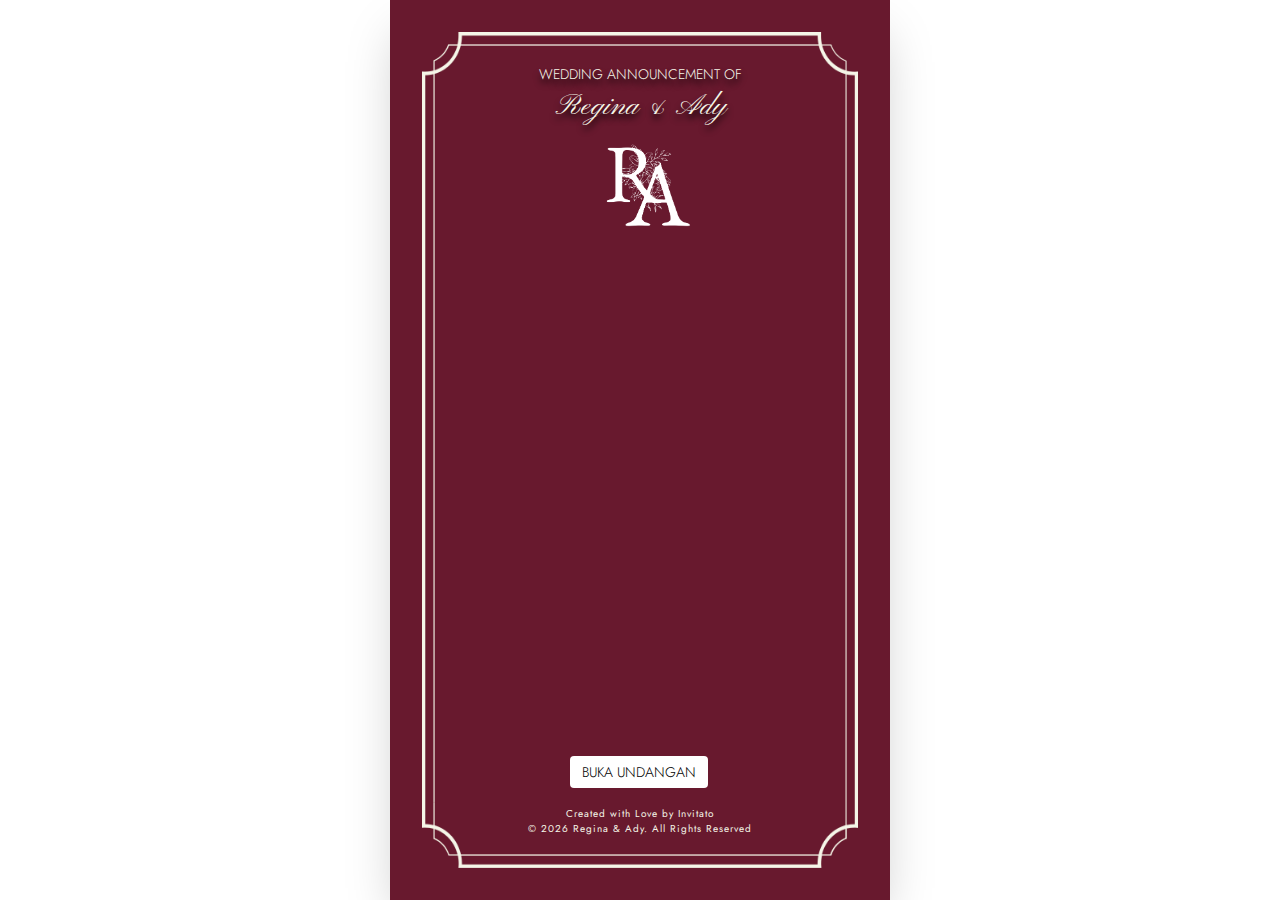
==== commit c8c4109a: "feat: remove link generator" ====
--- a/index.html
+++ b/index.html
@@ -1,4 +1,4 @@
-<!DOCTYPE html><html><head><meta charSet="utf-8"/><meta http-equiv="x-ua-compatible" content="ie=edge"/><meta name="viewport" content="width=device-width, initial-scale=1, shrink-to-fit=no"/><style data-href="/reginaady/styles.b4dcd208ed6c77be40dd.css" id="gatsby-global-css">@keyframes closeWindow{0%{opacity:1}to{opacity:0}}.ril__outer{background-color:rgba(0,0,0,.85);outline:none;top:0;left:0;right:0;bottom:0;z-index:1000;width:100%;height:100%;-ms-content-zooming:none;-ms-user-select:none;-ms-touch-select:none;touch-action:none}.ril__outerClosing{opacity:0}.ril__image,.ril__imageNext,.ril__imagePrev,.ril__inner{position:absolute;top:0;left:0;right:0;bottom:0}.ril__image,.ril__imageNext,.ril__imagePrev{margin:auto;max-width:none;-ms-content-zooming:none;-ms-user-select:none;-ms-touch-select:none;touch-action:none}.ril__imageDiscourager{background-repeat:no-repeat;background-position:50%;background-size:contain}.ril__navButtons{border:none;position:absolute;top:0;bottom:0;width:20px;height:34px;padding:40px 30px;margin:auto;cursor:pointer;opacity:.7}.ril__navButtons:hover{opacity:1}.ril__navButtons:active{opacity:.7}.ril__navButtonPrev{left:0;background:rgba(0,0,0,.2) url("[data-uri]") no-repeat 50%}.ril__navButtonNext{right:0;background:rgba(0,0,0,.2) url("[data-uri]") no-repeat 50%}.ril__downloadBlocker{position:absolute;top:0;left:0;right:0;bottom:0;background-image:url("[data-uri]");background-size:cover}.ril__caption,.ril__toolbar{background-color:rgba(0,0,0,.5);position:absolute;left:0;right:0;display:flex;justify-content:space-between}.ril__caption{bottom:0;max-height:150px;overflow:auto}.ril__captionContent{padding:10px 20px;color:#fff}.ril__toolbar{top:0;height:50px}.ril__toolbarSide{height:50px;margin:0}.ril__toolbarLeftSide{padding-left:20px;padding-right:0;flex:0 1 auto;overflow:hidden;text-overflow:ellipsis}.ril__toolbarRightSide{padding-left:0;padding-right:20px;flex:0 0 auto}.ril__toolbarItem{display:inline-block;line-height:50px;padding:0;color:#fff;font-size:120%;max-width:100%;overflow:hidden;text-overflow:ellipsis;white-space:nowrap}.ril__toolbarItemChild{vertical-align:middle}.ril__builtinButton{width:40px;height:35px;cursor:pointer;border:none;opacity:.7}.ril__builtinButton:hover{opacity:1}.ril__builtinButton:active{outline:none}.ril__builtinButtonDisabled{cursor:default;opacity:.5}.ril__builtinButtonDisabled:hover{opacity:.5}.ril__closeButton{background:url("[data-uri]") no-repeat 50%}.ril__zoomInButton{background:url("[data-uri]") no-repeat 50%}.ril__zoomOutButton{background:url("[data-uri]") no-repeat 50%}.ril__outerAnimating{animation-name:closeWindow}@keyframes pointFade{0%,19.999%,to{opacity:0}20%{opacity:1}}.ril__loadingCircle{width:60px;height:60px;position:relative}.ril__loadingCirclePoint{width:100%;height:100%;position:absolute;left:0;top:0}.ril__loadingCirclePoint:before{content:"";display:block;margin:0 auto;width:11%;height:30%;background-color:#fff;border-radius:30%;animation:pointFade .8s ease-in-out infinite both}.ril__loadingCirclePoint:first-of-type{transform:rotate(0deg)}.ril__loadingCirclePoint:first-of-type:before,.ril__loadingCirclePoint:nth-of-type(7):before{animation-delay:-.8s}.ril__loadingCirclePoint:nth-of-type(2){transform:rotate(30deg)}.ril__loadingCirclePoint:nth-of-type(8){transform:rotate(210deg)}.ril__loadingCirclePoint:nth-of-type(2):before,.ril__loadingCirclePoint:nth-of-type(8):before{animation-delay:-666ms}.ril__loadingCirclePoint:nth-of-type(3){transform:rotate(60deg)}.ril__loadingCirclePoint:nth-of-type(9){transform:rotate(240deg)}.ril__loadingCirclePoint:nth-of-type(3):before,.ril__loadingCirclePoint:nth-of-type(9):before{animation-delay:-533ms}.ril__loadingCirclePoint:nth-of-type(4){transform:rotate(90deg)}.ril__loadingCirclePoint:nth-of-type(10){transform:rotate(270deg)}.ril__loadingCirclePoint:nth-of-type(4):before,.ril__loadingCirclePoint:nth-of-type(10):before{animation-delay:-.4s}.ril__loadingCirclePoint:nth-of-type(5){transform:rotate(120deg)}.ril__loadingCirclePoint:nth-of-type(11){transform:rotate(300deg)}.ril__loadingCirclePoint:nth-of-type(5):before,.ril__loadingCirclePoint:nth-of-type(11):before{animation-delay:-266ms}.ril__loadingCirclePoint:nth-of-type(6){transform:rotate(150deg)}.ril__loadingCirclePoint:nth-of-type(12){transform:rotate(330deg)}.ril__loadingCirclePoint:nth-of-type(6):before,.ril__loadingCirclePoint:nth-of-type(12):before{animation-delay:-133ms}.ril__loadingCirclePoint:nth-of-type(7){transform:rotate(180deg)}.ril__loadingCirclePoint:nth-of-type(13){transform:rotate(1turn)}.ril__loadingCirclePoint:nth-of-type(7):before,.ril__loadingCirclePoint:nth-of-type(13):before{animation-delay:0ms}.ril__loadingContainer{position:absolute;top:0;right:0;bottom:0;left:0}.ril__imageNext .ril__loadingContainer,.ril__imagePrev .ril__loadingContainer{display:none}.ril__errorContainer{position:absolute;top:0;right:0;bottom:0;left:0;display:flex;align-items:center;justify-content:center;color:#fff}.ril__imageNext .ril__errorContainer,.ril__imagePrev .ril__errorContainer{display:none}.ril__loadingContainer__icon{color:#fff;position:absolute;top:50%;left:50%;transform:translateX(-50%) translateY(-50%)}@keyframes pulse{0%{transform:scale(1)}50%{transform:scale(1.05)}to{transform:scale(1)}}.animation-heart{animation:pulse 1s ease infinite}.image-gallery-icon{color:#fff;transition:all .3s ease-out;-webkit-appearance:none;appearance:none;background-color:transparent;border:0;cursor:pointer;outline:none;position:absolute;z-index:4;filter:drop-shadow(0 2px 2px #1a1a1a)}@media(hover:hover)and (pointer:fine){.image-gallery-icon:hover{color:#337ab7}.image-gallery-icon:hover .image-gallery-svg{transform:scale(1.1)}}.image-gallery-icon:focus{outline:2px solid #337ab7}.image-gallery-using-mouse .image-gallery-icon:focus{outline:none}.image-gallery-fullscreen-button,.image-gallery-play-button{bottom:0;padding:20px}.image-gallery-fullscreen-button .image-gallery-svg,.image-gallery-play-button .image-gallery-svg{height:28px;width:28px}@media(max-width:768px){.image-gallery-fullscreen-button,.image-gallery-play-button{padding:15px}.image-gallery-fullscreen-button .image-gallery-svg,.image-gallery-play-button .image-gallery-svg{height:24px;width:24px}}@media(max-width:480px){.image-gallery-fullscreen-button,.image-gallery-play-button{padding:10px}.image-gallery-fullscreen-button .image-gallery-svg,.image-gallery-play-button .image-gallery-svg{height:16px;width:16px}}.image-gallery-fullscreen-button{right:0}.image-gallery-play-button{left:0}.image-gallery-left-nav,.image-gallery-right-nav{padding:50px 10px;top:50%;transform:translateY(-50%)}.image-gallery-left-nav .image-gallery-svg,.image-gallery-right-nav .image-gallery-svg{height:120px;width:60px}@media(max-width:768px){.image-gallery-left-nav .image-gallery-svg,.image-gallery-right-nav .image-gallery-svg{height:72px;width:36px}}@media(max-width:480px){.image-gallery-left-nav .image-gallery-svg,.image-gallery-right-nav .image-gallery-svg{height:48px;width:24px}}.image-gallery-left-nav[disabled],.image-gallery-right-nav[disabled]{cursor:disabled;opacity:.6;pointer-events:none}.image-gallery-left-nav{left:0}.image-gallery-right-nav{right:0}.image-gallery{-webkit-user-select:none;-ms-user-select:none;-o-user-select:none;user-select:none;-webkit-tap-highlight-color:rgba(0,0,0,0);position:relative}.image-gallery.fullscreen-modal{background:#000;bottom:0;height:100%;left:0;position:fixed;right:0;top:0;width:100%;z-index:5}.image-gallery.fullscreen-modal .image-gallery-content{top:50%;transform:translateY(-50%)}.image-gallery-content{position:relative;line-height:0;top:0}.image-gallery-content.fullscreen{background:#000}.image-gallery-content .image-gallery-slide .image-gallery-image{max-height:calc(100vh - 80px)}.image-gallery-content.left .image-gallery-slide .image-gallery-image,.image-gallery-content.right .image-gallery-slide .image-gallery-image{max-height:100vh}.image-gallery-slide-wrapper{position:relative}.image-gallery-slide-wrapper.left,.image-gallery-slide-wrapper.right{display:inline-block;width:calc(100% - 110px)}@media(max-width:768px){.image-gallery-slide-wrapper.left,.image-gallery-slide-wrapper.right{width:calc(100% - 87px)}}.image-gallery-slide-wrapper.image-gallery-rtl{direction:rtl}.image-gallery-slides{line-height:0;overflow:hidden;position:relative;white-space:nowrap;text-align:center}.image-gallery-slide{left:0;position:absolute;top:0;width:100%}.image-gallery-slide.center{position:relative}.image-gallery-slide .image-gallery-image{width:100%;-o-object-fit:contain;object-fit:contain}.image-gallery-slide .image-gallery-description{background:rgba(0,0,0,.4);bottom:70px;color:#fff;left:0;line-height:1;padding:10px 20px;position:absolute;white-space:normal}@media(max-width:768px){.image-gallery-slide .image-gallery-description{bottom:45px;font-size:.8em;padding:8px 15px}}.image-gallery-bullets{bottom:20px;left:0;margin:0 auto;position:absolute;right:0;width:80%;z-index:4}.image-gallery-bullets .image-gallery-bullets-container{margin:0;padding:0;text-align:center}.image-gallery-bullets .image-gallery-bullet{-webkit-appearance:none;appearance:none;background-color:transparent;border:1px solid #fff;border-radius:50%;box-shadow:0 2px 2px #1a1a1a;cursor:pointer;display:inline-block;margin:0 5px;outline:none;padding:5px;transition:all .2s ease-out}@media(max-width:768px){.image-gallery-bullets .image-gallery-bullet{margin:0 3px;padding:3px}}@media(max-width:480px){.image-gallery-bullets .image-gallery-bullet{padding:2.7px}}.image-gallery-bullets .image-gallery-bullet:focus{transform:scale(1.2);background:#337ab7;border:1px solid #337ab7}.image-gallery-bullets .image-gallery-bullet.active{transform:scale(1.2);border:1px solid #fff;background:#fff}@media(hover:hover)and (pointer:fine){.image-gallery-bullets .image-gallery-bullet:hover{background:#337ab7;border:1px solid #337ab7}.image-gallery-bullets .image-gallery-bullet.active:hover{background:#337ab7}}.image-gallery-thumbnails-wrapper{position:relative}.image-gallery-thumbnails-wrapper.thumbnails-swipe-horizontal{touch-action:pan-y}.image-gallery-thumbnails-wrapper.thumbnails-swipe-vertical{touch-action:pan-x}.image-gallery-thumbnails-wrapper.thumbnails-wrapper-rtl{direction:rtl}.image-gallery-thumbnails-wrapper.left,.image-gallery-thumbnails-wrapper.right{display:inline-block;vertical-align:top;width:100px}@media(max-width:768px){.image-gallery-thumbnails-wrapper.left,.image-gallery-thumbnails-wrapper.right{width:81px}}.image-gallery-thumbnails-wrapper.left .image-gallery-thumbnails,.image-gallery-thumbnails-wrapper.right .image-gallery-thumbnails{height:100%;width:100%;left:0;padding:0;position:absolute;top:0}.image-gallery-thumbnails-wrapper.left .image-gallery-thumbnails .image-gallery-thumbnail,.image-gallery-thumbnails-wrapper.right .image-gallery-thumbnails .image-gallery-thumbnail{display:block;margin-right:0;padding:0}.image-gallery-thumbnails-wrapper.left .image-gallery-thumbnails .image-gallery-thumbnail+.image-gallery-thumbnail,.image-gallery-thumbnails-wrapper.right .image-gallery-thumbnails .image-gallery-thumbnail+.image-gallery-thumbnail{margin-left:0;margin-top:2px}.image-gallery-thumbnails-wrapper.left,.image-gallery-thumbnails-wrapper.right{margin:0 5px}@media(max-width:768px){.image-gallery-thumbnails-wrapper.left,.image-gallery-thumbnails-wrapper.right{margin:0 3px}}.image-gallery-thumbnails{overflow:hidden;padding:5px 0}@media(max-width:768px){.image-gallery-thumbnails{padding:3px 0}}.image-gallery-thumbnails .image-gallery-thumbnails-container{cursor:pointer;text-align:center;white-space:nowrap}.image-gallery-thumbnail{display:inline-block;border:4px solid transparent;transition:border .3s ease-out;width:100px;background:transparent;padding:0}@media(max-width:768px){.image-gallery-thumbnail{border:3px solid transparent;width:81px}}.image-gallery-thumbnail+.image-gallery-thumbnail{margin-left:2px}.image-gallery-thumbnail .image-gallery-thumbnail-inner{display:block;position:relative}.image-gallery-thumbnail .image-gallery-thumbnail-image{vertical-align:middle;width:100%;line-height:0}.image-gallery-thumbnail.active,.image-gallery-thumbnail:focus{outline:none;border:4px solid #337ab7}@media(max-width:768px){.image-gallery-thumbnail.active,.image-gallery-thumbnail:focus{border:3px solid #337ab7}}@media(hover:hover)and (pointer:fine){.image-gallery-thumbnail:hover{outline:none;border:4px solid #337ab7}}@media(hover:hover)and (pointer:fine)and (max-width:768px){.image-gallery-thumbnail:hover{border:3px solid #337ab7}}.image-gallery-thumbnail-label{box-sizing:border-box;color:#fff;font-size:1em;left:0;line-height:1em;padding:5%;position:absolute;top:50%;text-shadow:0 2px 2px #1a1a1a;transform:translateY(-50%);white-space:normal;width:100%}@media(max-width:768px){.image-gallery-thumbnail-label{font-size:.8em;line-height:.8em}}.image-gallery-index{background:rgba(0,0,0,.4);color:#fff;line-height:1;padding:10px 20px;position:absolute;right:0;top:0;z-index:4}@media(max-width:768px){.image-gallery-index{font-size:.8em;padding:5px 10px}}.image-gallery-content .image-gallery-slide .image-gallery-image{border-radius:16px!important}.image-gallery-thumbnail .image-gallery-thumbnail-image{margin-top:4px!important;height:50px!important;width:75px!important;-o-object-fit:cover!important;object-fit:cover!important;border-bottom-left-radius:4px;border-bottom-right-radius:4px}@media (max-width:1980px){.image-gallery-left-nav .image-gallery-svg,.image-gallery-right-nav .image-gallery-svg{height:38px;width:14px}}</style><meta name="generator" content="Gatsby 3.4.1"/><link rel="preconnect" href="https://www.google-analytics.com"/><link rel="dns-prefetch" href="https://www.google-analytics.com"/><script data-gatsby="web-vitals-polyfill">
+<!DOCTYPE html><html><head><meta charSet="utf-8"/><meta http-equiv="x-ua-compatible" content="ie=edge"/><meta name="viewport" content="width=device-width, initial-scale=1, shrink-to-fit=no"/><style data-href="/styles.b4dcd208ed6c77be40dd.css" id="gatsby-global-css">@keyframes closeWindow{0%{opacity:1}to{opacity:0}}.ril__outer{background-color:rgba(0,0,0,.85);outline:none;top:0;left:0;right:0;bottom:0;z-index:1000;width:100%;height:100%;-ms-content-zooming:none;-ms-user-select:none;-ms-touch-select:none;touch-action:none}.ril__outerClosing{opacity:0}.ril__image,.ril__imageNext,.ril__imagePrev,.ril__inner{position:absolute;top:0;left:0;right:0;bottom:0}.ril__image,.ril__imageNext,.ril__imagePrev{margin:auto;max-width:none;-ms-content-zooming:none;-ms-user-select:none;-ms-touch-select:none;touch-action:none}.ril__imageDiscourager{background-repeat:no-repeat;background-position:50%;background-size:contain}.ril__navButtons{border:none;position:absolute;top:0;bottom:0;width:20px;height:34px;padding:40px 30px;margin:auto;cursor:pointer;opacity:.7}.ril__navButtons:hover{opacity:1}.ril__navButtons:active{opacity:.7}.ril__navButtonPrev{left:0;background:rgba(0,0,0,.2) url("[data-uri]") no-repeat 50%}.ril__navButtonNext{right:0;background:rgba(0,0,0,.2) url("[data-uri]") no-repeat 50%}.ril__downloadBlocker{position:absolute;top:0;left:0;right:0;bottom:0;background-image:url("[data-uri]");background-size:cover}.ril__caption,.ril__toolbar{background-color:rgba(0,0,0,.5);position:absolute;left:0;right:0;display:flex;justify-content:space-between}.ril__caption{bottom:0;max-height:150px;overflow:auto}.ril__captionContent{padding:10px 20px;color:#fff}.ril__toolbar{top:0;height:50px}.ril__toolbarSide{height:50px;margin:0}.ril__toolbarLeftSide{padding-left:20px;padding-right:0;flex:0 1 auto;overflow:hidden;text-overflow:ellipsis}.ril__toolbarRightSide{padding-left:0;padding-right:20px;flex:0 0 auto}.ril__toolbarItem{display:inline-block;line-height:50px;padding:0;color:#fff;font-size:120%;max-width:100%;overflow:hidden;text-overflow:ellipsis;white-space:nowrap}.ril__toolbarItemChild{vertical-align:middle}.ril__builtinButton{width:40px;height:35px;cursor:pointer;border:none;opacity:.7}.ril__builtinButton:hover{opacity:1}.ril__builtinButton:active{outline:none}.ril__builtinButtonDisabled{cursor:default;opacity:.5}.ril__builtinButtonDisabled:hover{opacity:.5}.ril__closeButton{background:url("[data-uri]") no-repeat 50%}.ril__zoomInButton{background:url("[data-uri]") no-repeat 50%}.ril__zoomOutButton{background:url("[data-uri]") no-repeat 50%}.ril__outerAnimating{animation-name:closeWindow}@keyframes pointFade{0%,19.999%,to{opacity:0}20%{opacity:1}}.ril__loadingCircle{width:60px;height:60px;position:relative}.ril__loadingCirclePoint{width:100%;height:100%;position:absolute;left:0;top:0}.ril__loadingCirclePoint:before{content:"";display:block;margin:0 auto;width:11%;height:30%;background-color:#fff;border-radius:30%;animation:pointFade .8s ease-in-out infinite both}.ril__loadingCirclePoint:first-of-type{transform:rotate(0deg)}.ril__loadingCirclePoint:first-of-type:before,.ril__loadingCirclePoint:nth-of-type(7):before{animation-delay:-.8s}.ril__loadingCirclePoint:nth-of-type(2){transform:rotate(30deg)}.ril__loadingCirclePoint:nth-of-type(8){transform:rotate(210deg)}.ril__loadingCirclePoint:nth-of-type(2):before,.ril__loadingCirclePoint:nth-of-type(8):before{animation-delay:-666ms}.ril__loadingCirclePoint:nth-of-type(3){transform:rotate(60deg)}.ril__loadingCirclePoint:nth-of-type(9){transform:rotate(240deg)}.ril__loadingCirclePoint:nth-of-type(3):before,.ril__loadingCirclePoint:nth-of-type(9):before{animation-delay:-533ms}.ril__loadingCirclePoint:nth-of-type(4){transform:rotate(90deg)}.ril__loadingCirclePoint:nth-of-type(10){transform:rotate(270deg)}.ril__loadingCirclePoint:nth-of-type(4):before,.ril__loadingCirclePoint:nth-of-type(10):before{animation-delay:-.4s}.ril__loadingCirclePoint:nth-of-type(5){transform:rotate(120deg)}.ril__loadingCirclePoint:nth-of-type(11){transform:rotate(300deg)}.ril__loadingCirclePoint:nth-of-type(5):before,.ril__loadingCirclePoint:nth-of-type(11):before{animation-delay:-266ms}.ril__loadingCirclePoint:nth-of-type(6){transform:rotate(150deg)}.ril__loadingCirclePoint:nth-of-type(12){transform:rotate(330deg)}.ril__loadingCirclePoint:nth-of-type(6):before,.ril__loadingCirclePoint:nth-of-type(12):before{animation-delay:-133ms}.ril__loadingCirclePoint:nth-of-type(7){transform:rotate(180deg)}.ril__loadingCirclePoint:nth-of-type(13){transform:rotate(1turn)}.ril__loadingCirclePoint:nth-of-type(7):before,.ril__loadingCirclePoint:nth-of-type(13):before{animation-delay:0ms}.ril__loadingContainer{position:absolute;top:0;right:0;bottom:0;left:0}.ril__imageNext .ril__loadingContainer,.ril__imagePrev .ril__loadingContainer{display:none}.ril__errorContainer{position:absolute;top:0;right:0;bottom:0;left:0;display:flex;align-items:center;justify-content:center;color:#fff}.ril__imageNext .ril__errorContainer,.ril__imagePrev .ril__errorContainer{display:none}.ril__loadingContainer__icon{color:#fff;position:absolute;top:50%;left:50%;transform:translateX(-50%) translateY(-50%)}@keyframes pulse{0%{transform:scale(1)}50%{transform:scale(1.05)}to{transform:scale(1)}}.animation-heart{animation:pulse 1s ease infinite}.image-gallery-icon{color:#fff;transition:all .3s ease-out;-webkit-appearance:none;appearance:none;background-color:transparent;border:0;cursor:pointer;outline:none;position:absolute;z-index:4;filter:drop-shadow(0 2px 2px #1a1a1a)}@media(hover:hover)and (pointer:fine){.image-gallery-icon:hover{color:#337ab7}.image-gallery-icon:hover .image-gallery-svg{transform:scale(1.1)}}.image-gallery-icon:focus{outline:2px solid #337ab7}.image-gallery-using-mouse .image-gallery-icon:focus{outline:none}.image-gallery-fullscreen-button,.image-gallery-play-button{bottom:0;padding:20px}.image-gallery-fullscreen-button .image-gallery-svg,.image-gallery-play-button .image-gallery-svg{height:28px;width:28px}@media(max-width:768px){.image-gallery-fullscreen-button,.image-gallery-play-button{padding:15px}.image-gallery-fullscreen-button .image-gallery-svg,.image-gallery-play-button .image-gallery-svg{height:24px;width:24px}}@media(max-width:480px){.image-gallery-fullscreen-button,.image-gallery-play-button{padding:10px}.image-gallery-fullscreen-button .image-gallery-svg,.image-gallery-play-button .image-gallery-svg{height:16px;width:16px}}.image-gallery-fullscreen-button{right:0}.image-gallery-play-button{left:0}.image-gallery-left-nav,.image-gallery-right-nav{padding:50px 10px;top:50%;transform:translateY(-50%)}.image-gallery-left-nav .image-gallery-svg,.image-gallery-right-nav .image-gallery-svg{height:120px;width:60px}@media(max-width:768px){.image-gallery-left-nav .image-gallery-svg,.image-gallery-right-nav .image-gallery-svg{height:72px;width:36px}}@media(max-width:480px){.image-gallery-left-nav .image-gallery-svg,.image-gallery-right-nav .image-gallery-svg{height:48px;width:24px}}.image-gallery-left-nav[disabled],.image-gallery-right-nav[disabled]{cursor:disabled;opacity:.6;pointer-events:none}.image-gallery-left-nav{left:0}.image-gallery-right-nav{right:0}.image-gallery{-webkit-user-select:none;-ms-user-select:none;-o-user-select:none;user-select:none;-webkit-tap-highlight-color:rgba(0,0,0,0);position:relative}.image-gallery.fullscreen-modal{background:#000;bottom:0;height:100%;left:0;position:fixed;right:0;top:0;width:100%;z-index:5}.image-gallery.fullscreen-modal .image-gallery-content{top:50%;transform:translateY(-50%)}.image-gallery-content{position:relative;line-height:0;top:0}.image-gallery-content.fullscreen{background:#000}.image-gallery-content .image-gallery-slide .image-gallery-image{max-height:calc(100vh - 80px)}.image-gallery-content.left .image-gallery-slide .image-gallery-image,.image-gallery-content.right .image-gallery-slide .image-gallery-image{max-height:100vh}.image-gallery-slide-wrapper{position:relative}.image-gallery-slide-wrapper.left,.image-gallery-slide-wrapper.right{display:inline-block;width:calc(100% - 110px)}@media(max-width:768px){.image-gallery-slide-wrapper.left,.image-gallery-slide-wrapper.right{width:calc(100% - 87px)}}.image-gallery-slide-wrapper.image-gallery-rtl{direction:rtl}.image-gallery-slides{line-height:0;overflow:hidden;position:relative;white-space:nowrap;text-align:center}.image-gallery-slide{left:0;position:absolute;top:0;width:100%}.image-gallery-slide.center{position:relative}.image-gallery-slide .image-gallery-image{width:100%;-o-object-fit:contain;object-fit:contain}.image-gallery-slide .image-gallery-description{background:rgba(0,0,0,.4);bottom:70px;color:#fff;left:0;line-height:1;padding:10px 20px;position:absolute;white-space:normal}@media(max-width:768px){.image-gallery-slide .image-gallery-description{bottom:45px;font-size:.8em;padding:8px 15px}}.image-gallery-bullets{bottom:20px;left:0;margin:0 auto;position:absolute;right:0;width:80%;z-index:4}.image-gallery-bullets .image-gallery-bullets-container{margin:0;padding:0;text-align:center}.image-gallery-bullets .image-gallery-bullet{-webkit-appearance:none;appearance:none;background-color:transparent;border:1px solid #fff;border-radius:50%;box-shadow:0 2px 2px #1a1a1a;cursor:pointer;display:inline-block;margin:0 5px;outline:none;padding:5px;transition:all .2s ease-out}@media(max-width:768px){.image-gallery-bullets .image-gallery-bullet{margin:0 3px;padding:3px}}@media(max-width:480px){.image-gallery-bullets .image-gallery-bullet{padding:2.7px}}.image-gallery-bullets .image-gallery-bullet:focus{transform:scale(1.2);background:#337ab7;border:1px solid #337ab7}.image-gallery-bullets .image-gallery-bullet.active{transform:scale(1.2);border:1px solid #fff;background:#fff}@media(hover:hover)and (pointer:fine){.image-gallery-bullets .image-gallery-bullet:hover{background:#337ab7;border:1px solid #337ab7}.image-gallery-bullets .image-gallery-bullet.active:hover{background:#337ab7}}.image-gallery-thumbnails-wrapper{position:relative}.image-gallery-thumbnails-wrapper.thumbnails-swipe-horizontal{touch-action:pan-y}.image-gallery-thumbnails-wrapper.thumbnails-swipe-vertical{touch-action:pan-x}.image-gallery-thumbnails-wrapper.thumbnails-wrapper-rtl{direction:rtl}.image-gallery-thumbnails-wrapper.left,.image-gallery-thumbnails-wrapper.right{display:inline-block;vertical-align:top;width:100px}@media(max-width:768px){.image-gallery-thumbnails-wrapper.left,.image-gallery-thumbnails-wrapper.right{width:81px}}.image-gallery-thumbnails-wrapper.left .image-gallery-thumbnails,.image-gallery-thumbnails-wrapper.right .image-gallery-thumbnails{height:100%;width:100%;left:0;padding:0;position:absolute;top:0}.image-gallery-thumbnails-wrapper.left .image-gallery-thumbnails .image-gallery-thumbnail,.image-gallery-thumbnails-wrapper.right .image-gallery-thumbnails .image-gallery-thumbnail{display:block;margin-right:0;padding:0}.image-gallery-thumbnails-wrapper.left .image-gallery-thumbnails .image-gallery-thumbnail+.image-gallery-thumbnail,.image-gallery-thumbnails-wrapper.right .image-gallery-thumbnails .image-gallery-thumbnail+.image-gallery-thumbnail{margin-left:0;margin-top:2px}.image-gallery-thumbnails-wrapper.left,.image-gallery-thumbnails-wrapper.right{margin:0 5px}@media(max-width:768px){.image-gallery-thumbnails-wrapper.left,.image-gallery-thumbnails-wrapper.right{margin:0 3px}}.image-gallery-thumbnails{overflow:hidden;padding:5px 0}@media(max-width:768px){.image-gallery-thumbnails{padding:3px 0}}.image-gallery-thumbnails .image-gallery-thumbnails-container{cursor:pointer;text-align:center;white-space:nowrap}.image-gallery-thumbnail{display:inline-block;border:4px solid transparent;transition:border .3s ease-out;width:100px;background:transparent;padding:0}@media(max-width:768px){.image-gallery-thumbnail{border:3px solid transparent;width:81px}}.image-gallery-thumbnail+.image-gallery-thumbnail{margin-left:2px}.image-gallery-thumbnail .image-gallery-thumbnail-inner{display:block;position:relative}.image-gallery-thumbnail .image-gallery-thumbnail-image{vertical-align:middle;width:100%;line-height:0}.image-gallery-thumbnail.active,.image-gallery-thumbnail:focus{outline:none;border:4px solid #337ab7}@media(max-width:768px){.image-gallery-thumbnail.active,.image-gallery-thumbnail:focus{border:3px solid #337ab7}}@media(hover:hover)and (pointer:fine){.image-gallery-thumbnail:hover{outline:none;border:4px solid #337ab7}}@media(hover:hover)and (pointer:fine)and (max-width:768px){.image-gallery-thumbnail:hover{border:3px solid #337ab7}}.image-gallery-thumbnail-label{box-sizing:border-box;color:#fff;font-size:1em;left:0;line-height:1em;padding:5%;position:absolute;top:50%;text-shadow:0 2px 2px #1a1a1a;transform:translateY(-50%);white-space:normal;width:100%}@media(max-width:768px){.image-gallery-thumbnail-label{font-size:.8em;line-height:.8em}}.image-gallery-index{background:rgba(0,0,0,.4);color:#fff;line-height:1;padding:10px 20px;position:absolute;right:0;top:0;z-index:4}@media(max-width:768px){.image-gallery-index{font-size:.8em;padding:5px 10px}}.image-gallery-content .image-gallery-slide .image-gallery-image{border-radius:16px!important}.image-gallery-thumbnail .image-gallery-thumbnail-image{margin-top:4px!important;height:50px!important;width:75px!important;-o-object-fit:cover!important;object-fit:cover!important;border-bottom-left-radius:4px;border-bottom-right-radius:4px}@media (max-width:1980px){.image-gallery-left-nav .image-gallery-svg,.image-gallery-right-nav .image-gallery-svg{height:38px;width:14px}}</style><meta name="generator" content="Gatsby 3.4.1"/><link rel="preconnect" href="https://www.google-analytics.com"/><link rel="dns-prefetch" href="https://www.google-analytics.com"/><script data-gatsby="web-vitals-polyfill">
             !function(){var e,t,n,i,r={passive:!0,capture:!0},a=new Date,o=function(){i=[],t=-1,e=null,f(addEventListener)},c=function(i,r){e||(e=r,t=i,n=new Date,f(removeEventListener),u())},u=function(){if(t>=0&&t<n-a){var r={entryType:"first-input",name:e.type,target:e.target,cancelable:e.cancelable,startTime:e.timeStamp,processingStart:e.timeStamp+t};i.forEach((function(e){e(r)})),i=[]}},s=function(e){if(e.cancelable){var t=(e.timeStamp>1e12?new Date:performance.now())-e.timeStamp;"pointerdown"==e.type?function(e,t){var n=function(){c(e,t),a()},i=function(){a()},a=function(){removeEventListener("pointerup",n,r),removeEventListener("pointercancel",i,r)};addEventListener("pointerup",n,r),addEventListener("pointercancel",i,r)}(t,e):c(t,e)}},f=function(e){["mousedown","keydown","touchstart","pointerdown"].forEach((function(t){return e(t,s,r)}))},p="hidden"===document.visibilityState?0:1/0;addEventListener("visibilitychange",(function e(t){"hidden"===document.visibilityState&&(p=t.timeStamp,removeEventListener("visibilitychange",e,!0))}),!0);o(),self.webVitals={firstInputPolyfill:function(e){i.push(e),u()},resetFirstInputPolyfill:o,get firstHiddenTime(){return p}}}();
           </script><script>
   
@@ -16,7 +16,7 @@
       
       
       
-      }</script><title data-react-helmet="true">The Wedding of Regina &amp; Ady by Invitato</title><link data-react-helmet="true" rel="icon" type="image/png" href="/reginaady/static/favicon-adba04bccadae1d2f4a9ad357fa69417.png"/><link data-react-helmet="true" rel="preconnect" href="https://fonts.googleapis.com"/><link data-react-helmet="true" rel="preconnect" href="https://fonts.gstatic.com"/><link data-react-helmet="true" href="https://fonts.googleapis.com/css2?family=EB+Garamond:ital,wght@0,400;0,600;1,400;1,600&amp;family=Fleur+De+Leah&amp;family=Jost:ital,wght@0,300;0,500;0,800;1,300;1,500;1,800&amp;family=Pinyon+Script&amp;display=swap" rel="stylesheet"/><meta data-react-helmet="true" property="og:title" content="The Wedding of Regina &amp; Ady by Invitato"/><meta data-react-helmet="true" property="og:image" content="https://user-images.githubusercontent.com/62318101/176999080-abac656d-4988-4219-a70b-2e78d5260685.jpg"/><meta data-react-helmet="true" property="og:url" content="https://invitato.net/"/><meta data-react-helmet="true" property="og:site_name" content="The Wedding of Regina &amp; Ady by Invitato"/><meta data-react-helmet="true" property="og:description" content="Menjadi sebuah kebahagiaan bagi kami untuk mengumumkan awal dari babak baru kehidupan kami bersama. Silakan klik tautan situs Undangan Website di bawah untuk informasi lebih lanjut:"/><meta data-react-helmet="true" name="twitter:title" content="The Wedding of Regina &amp; Ady by Invitato"/><meta data-react-helmet="true" name="twitter:description" content="Menjadi sebuah kebahagiaan bagi kami untuk mengumumkan awal dari babak baru kehidupan kami bersama. Silakan klik tautan situs Undangan Website di bawah untuk informasi lebih lanjut:"/><meta data-react-helmet="true" name="twitter:image" content="https://user-images.githubusercontent.com/62318101/176999080-abac656d-4988-4219-a70b-2e78d5260685.jpg"/><meta data-react-helmet="true" name="twitter:url" content="https://invitato.net/"/><meta data-react-helmet="true" name="twitter:card" content="summary"/><meta data-react-helmet="true" name="twitter:creator" content="@idindrakusuma"/><link as="script" rel="preload" href="/reginaady/webpack-runtime-d38a15d8c9dcc2c525ab.js"/><link as="script" rel="preload" href="/reginaady/framework-8b3c321ae27fc20a6b24.js"/><link as="script" rel="preload" href="/reginaady/app-b9c86721e16260c59d3d.js"/><link as="script" rel="preload" href="/reginaady/1bfc9850-8fcb70c1d5173305735e.js"/><link as="script" rel="preload" href="/reginaady/1a48c3c1-d83e98ec71575b669fbb.js"/><link as="script" rel="preload" href="/reginaady/252f366e-c2920043015de55d3de4.js"/><link as="script" rel="preload" href="/reginaady/0c428ae2-b9eefd811526992bb3e9.js"/><link as="script" rel="preload" href="/reginaady/d7eeaac4-093b8e3c3f78b9a7c8f3.js"/><link as="script" rel="preload" href="/reginaady/commons-319566cec1214e981351.js"/><link as="script" rel="preload" href="/reginaady/3617322b405e49b004afb711a53917e9965a9a46-9bccf29a12abdb8f6e0a.js"/><link as="script" rel="preload" href="/reginaady/0b5bd3550c2a2fc1c4c9664931f2db1c4f5dd0fa-bc1dbe15afe206cf4048.js"/><link as="script" rel="preload" href="/reginaady/b3b98d6d892eabbbb52067cd72cbdc091a76d2a0-a2093bc8ea32c421c231.js"/><link as="script" rel="preload" href="/reginaady/8686c7fb2c39bb1bf4c5aeed93599f3832b30c63-e48a55defe65cfa399be.js"/><link as="script" rel="preload" href="/reginaady/component---src-pages-index-js-6e753e091112a3f4fe88.js"/><link as="fetch" rel="preload" href="/reginaady/page-data/index/page-data.json" crossorigin="anonymous"/><link as="fetch" rel="preload" href="/reginaady/page-data/app-data.json" crossorigin="anonymous"/></head><body><script>(function setScript(initialValue) {
+      }</script><title data-react-helmet="true">The Wedding of Regina &amp; Ady by Invitato</title><link data-react-helmet="true" rel="icon" type="image/png" href="/static/favicon-adba04bccadae1d2f4a9ad357fa69417.png"/><link data-react-helmet="true" rel="preconnect" href="https://fonts.googleapis.com"/><link data-react-helmet="true" rel="preconnect" href="https://fonts.gstatic.com"/><link data-react-helmet="true" href="https://fonts.googleapis.com/css2?family=EB+Garamond:ital,wght@0,400;0,600;1,400;1,600&amp;family=Fleur+De+Leah&amp;family=Jost:ital,wght@0,300;0,500;0,800;1,300;1,500;1,800&amp;family=Pinyon+Script&amp;display=swap" rel="stylesheet"/><meta data-react-helmet="true" property="og:title" content="The Wedding of Regina &amp; Ady by Invitato"/><meta data-react-helmet="true" property="og:image" content="https://user-images.githubusercontent.com/62318101/176999080-abac656d-4988-4219-a70b-2e78d5260685.jpg"/><meta data-react-helmet="true" property="og:url" content="https://invitato.net/"/><meta data-react-helmet="true" property="og:site_name" content="The Wedding of Regina &amp; Ady by Invitato"/><meta data-react-helmet="true" property="og:description" content="Menjadi sebuah kebahagiaan bagi kami untuk mengumumkan awal dari babak baru kehidupan kami bersama. Silakan klik tautan situs Undangan Website di bawah untuk informasi lebih lanjut:"/><meta data-react-helmet="true" name="twitter:title" content="The Wedding of Regina &amp; Ady by Invitato"/><meta data-react-helmet="true" name="twitter:description" content="Menjadi sebuah kebahagiaan bagi kami untuk mengumumkan awal dari babak baru kehidupan kami bersama. Silakan klik tautan situs Undangan Website di bawah untuk informasi lebih lanjut:"/><meta data-react-helmet="true" name="twitter:image" content="https://user-images.githubusercontent.com/62318101/176999080-abac656d-4988-4219-a70b-2e78d5260685.jpg"/><meta data-react-helmet="true" name="twitter:url" content="https://invitato.net/"/><meta data-react-helmet="true" name="twitter:card" content="summary"/><meta data-react-helmet="true" name="twitter:creator" content="@idindrakusuma"/><link as="script" rel="preload" href="/webpack-runtime-d38a15d8c9dcc2c525ab.js"/><link as="script" rel="preload" href="/framework-8b3c321ae27fc20a6b24.js"/><link as="script" rel="preload" href="/app-b9c86721e16260c59d3d.js"/><link as="script" rel="preload" href="/1bfc9850-8fcb70c1d5173305735e.js"/><link as="script" rel="preload" href="/1a48c3c1-d83e98ec71575b669fbb.js"/><link as="script" rel="preload" href="/252f366e-c2920043015de55d3de4.js"/><link as="script" rel="preload" href="/0c428ae2-b9eefd811526992bb3e9.js"/><link as="script" rel="preload" href="/d7eeaac4-093b8e3c3f78b9a7c8f3.js"/><link as="script" rel="preload" href="/commons-319566cec1214e981351.js"/><link as="script" rel="preload" href="/3617322b405e49b004afb711a53917e9965a9a46-9bccf29a12abdb8f6e0a.js"/><link as="script" rel="preload" href="/0b5bd3550c2a2fc1c4c9664931f2db1c4f5dd0fa-bc1dbe15afe206cf4048.js"/><link as="script" rel="preload" href="/b3b98d6d892eabbbb52067cd72cbdc091a76d2a0-a2093bc8ea32c421c231.js"/><link as="script" rel="preload" href="/8686c7fb2c39bb1bf4c5aeed93599f3832b30c63-e48a55defe65cfa399be.js"/><link as="script" rel="preload" href="/component---src-pages-index-js-6e753e091112a3f4fe88.js"/><link as="fetch" rel="preload" href="/page-data/index/page-data.json" crossorigin="anonymous"/><link as="fetch" rel="preload" href="/page-data/app-data.json" crossorigin="anonymous"/></head><body><script>(function setScript(initialValue) {
   var mql = window.matchMedia("(prefers-color-scheme: dark)");
   var systemPreference = mql.matches ? "dark" : "light";
   var persistedPreference;
@@ -40,4 +40,4 @@
     var root = document.documentElement;
     root.style.setProperty("--chakra-ui-color-mode", colorMode);
   }
-})('light')</script><div id="___gatsby"><style data-emotion="css-global 11rn55">:host,:root{--chakra-ring-inset:var(--chakra-empty,/*!*/ /*!*/);--chakra-ring-offset-width:0px;--chakra-ring-offset-color:#fff;--chakra-ring-color:rgba(66, 153, 225, 0.6);--chakra-ring-offset-shadow:0 0 #0000;--chakra-ring-shadow:0 0 #0000;--chakra-space-x-reverse:0;--chakra-space-y-reverse:0;--chakra-colors-transparent:transparent;--chakra-colors-current:currentColor;--chakra-colors-black:#000000;--chakra-colors-white:#FFFFFF;--chakra-colors-whiteAlpha-50:rgba(255, 255, 255, 0.04);--chakra-colors-whiteAlpha-100:rgba(255, 255, 255, 0.06);--chakra-colors-whiteAlpha-200:rgba(255, 255, 255, 0.08);--chakra-colors-whiteAlpha-300:rgba(255, 255, 255, 0.16);--chakra-colors-whiteAlpha-400:rgba(255, 255, 255, 0.24);--chakra-colors-whiteAlpha-500:rgba(255, 255, 255, 0.36);--chakra-colors-whiteAlpha-600:rgba(255, 255, 255, 0.48);--chakra-colors-whiteAlpha-700:rgba(255, 255, 255, 0.64);--chakra-colors-whiteAlpha-800:rgba(255, 255, 255, 0.80);--chakra-colors-whiteAlpha-900:rgba(255, 255, 255, 0.92);--chakra-colors-blackAlpha-50:rgba(0, 0, 0, 0.04);--chakra-colors-blackAlpha-100:rgba(0, 0, 0, 0.06);--chakra-colors-blackAlpha-200:rgba(0, 0, 0, 0.08);--chakra-colors-blackAlpha-300:rgba(0, 0, 0, 0.16);--chakra-colors-blackAlpha-400:rgba(0, 0, 0, 0.24);--chakra-colors-blackAlpha-500:rgba(0, 0, 0, 0.36);--chakra-colors-blackAlpha-600:rgba(0, 0, 0, 0.48);--chakra-colors-blackAlpha-700:rgba(0, 0, 0, 0.64);--chakra-colors-blackAlpha-800:rgba(0, 0, 0, 0.80);--chakra-colors-blackAlpha-900:rgba(0, 0, 0, 0.92);--chakra-colors-gray-50:#F7FAFC;--chakra-colors-gray-100:#EDF2F7;--chakra-colors-gray-200:#E2E8F0;--chakra-colors-gray-300:#CBD5E0;--chakra-colors-gray-400:#A0AEC0;--chakra-colors-gray-500:#718096;--chakra-colors-gray-600:#4A5568;--chakra-colors-gray-700:#2D3748;--chakra-colors-gray-800:#1A202C;--chakra-colors-gray-900:#171923;--chakra-colors-red-50:#FFF5F5;--chakra-colors-red-100:#FED7D7;--chakra-colors-red-200:#FEB2B2;--chakra-colors-red-300:#FC8181;--chakra-colors-red-400:#F56565;--chakra-colors-red-500:#E53E3E;--chakra-colors-red-600:#C53030;--chakra-colors-red-700:#9B2C2C;--chakra-colors-red-800:#822727;--chakra-colors-red-900:#63171B;--chakra-colors-orange-50:#FFFAF0;--chakra-colors-orange-100:#FEEBC8;--chakra-colors-orange-200:#FBD38D;--chakra-colors-orange-300:#F6AD55;--chakra-colors-orange-400:#ED8936;--chakra-colors-orange-500:#DD6B20;--chakra-colors-orange-600:#C05621;--chakra-colors-orange-700:#9C4221;--chakra-colors-orange-800:#7B341E;--chakra-colors-orange-900:#652B19;--chakra-colors-yellow-50:#FFFFF0;--chakra-colors-yellow-100:#FEFCBF;--chakra-colors-yellow-200:#FAF089;--chakra-colors-yellow-300:#F6E05E;--chakra-colors-yellow-400:#ECC94B;--chakra-colors-yellow-500:#D69E2E;--chakra-colors-yellow-600:#B7791F;--chakra-colors-yellow-700:#975A16;--chakra-colors-yellow-800:#744210;--chakra-colors-yellow-900:#5F370E;--chakra-colors-green-50:#F0FFF4;--chakra-colors-green-100:#C6F6D5;--chakra-colors-green-200:#9AE6B4;--chakra-colors-green-300:#68D391;--chakra-colors-green-400:#48BB78;--chakra-colors-green-500:#38A169;--chakra-colors-green-600:#2F855A;--chakra-colors-green-700:#276749;--chakra-colors-green-800:#22543D;--chakra-colors-green-900:#1C4532;--chakra-colors-teal-50:#E6FFFA;--chakra-colors-teal-100:#B2F5EA;--chakra-colors-teal-200:#81E6D9;--chakra-colors-teal-300:#4FD1C5;--chakra-colors-teal-400:#38B2AC;--chakra-colors-teal-500:#319795;--chakra-colors-teal-600:#2C7A7B;--chakra-colors-teal-700:#285E61;--chakra-colors-teal-800:#234E52;--chakra-colors-teal-900:#1D4044;--chakra-colors-blue-50:#ebf8ff;--chakra-colors-blue-100:#bee3f8;--chakra-colors-blue-200:#90cdf4;--chakra-colors-blue-300:#63b3ed;--chakra-colors-blue-400:#4299e1;--chakra-colors-blue-500:#3182ce;--chakra-colors-blue-600:#2b6cb0;--chakra-colors-blue-700:#2c5282;--chakra-colors-blue-800:#2a4365;--chakra-colors-blue-900:#1A365D;--chakra-colors-cyan-50:#EDFDFD;--chakra-colors-cyan-100:#C4F1F9;--chakra-colors-cyan-200:#9DECF9;--chakra-colors-cyan-300:#76E4F7;--chakra-colors-cyan-400:#0BC5EA;--chakra-colors-cyan-500:#00B5D8;--chakra-colors-cyan-600:#00A3C4;--chakra-colors-cyan-700:#0987A0;--chakra-colors-cyan-800:#086F83;--chakra-colors-cyan-900:#065666;--chakra-colors-purple-50:#FAF5FF;--chakra-colors-purple-100:#E9D8FD;--chakra-colors-purple-200:#D6BCFA;--chakra-colors-purple-300:#B794F4;--chakra-colors-purple-400:#9F7AEA;--chakra-colors-purple-500:#805AD5;--chakra-colors-purple-600:#6B46C1;--chakra-colors-purple-700:#553C9A;--chakra-colors-purple-800:#44337A;--chakra-colors-purple-900:#322659;--chakra-colors-pink-50:#FFF5F7;--chakra-colors-pink-100:#FED7E2;--chakra-colors-pink-200:#FBB6CE;--chakra-colors-pink-300:#F687B3;--chakra-colors-pink-400:#ED64A6;--chakra-colors-pink-500:#D53F8C;--chakra-colors-pink-600:#B83280;--chakra-colors-pink-700:#97266D;--chakra-colors-pink-800:#702459;--chakra-colors-pink-900:#521B41;--chakra-colors-linkedin-50:#E8F4F9;--chakra-colors-linkedin-100:#CFEDFB;--chakra-colors-linkedin-200:#9BDAF3;--chakra-colors-linkedin-300:#68C7EC;--chakra-colors-linkedin-400:#34B3E4;--chakra-colors-linkedin-500:#00A0DC;--chakra-colors-linkedin-600:#008CC9;--chakra-colors-linkedin-700:#0077B5;--chakra-colors-linkedin-800:#005E93;--chakra-colors-linkedin-900:#004471;--chakra-colors-facebook-50:#E8F4F9;--chakra-colors-facebook-100:#D9DEE9;--chakra-colors-facebook-200:#B7C2DA;--chakra-colors-facebook-300:#6482C0;--chakra-colors-facebook-400:#4267B2;--chakra-colors-facebook-500:#385898;--chakra-colors-facebook-600:#314E89;--chakra-colors-facebook-700:#29487D;--chakra-colors-facebook-800:#223B67;--chakra-colors-facebook-900:#1E355B;--chakra-colors-messenger-50:#D0E6FF;--chakra-colors-messenger-100:#B9DAFF;--chakra-colors-messenger-200:#A2CDFF;--chakra-colors-messenger-300:#7AB8FF;--chakra-colors-messenger-400:#2E90FF;--chakra-colors-messenger-500:#0078FF;--chakra-colors-messenger-600:#0063D1;--chakra-colors-messenger-700:#0052AC;--chakra-colors-messenger-800:#003C7E;--chakra-colors-messenger-900:#002C5C;--chakra-colors-whatsapp-50:#dffeec;--chakra-colors-whatsapp-100:#b9f5d0;--chakra-colors-whatsapp-200:#90edb3;--chakra-colors-whatsapp-300:#65e495;--chakra-colors-whatsapp-400:#3cdd78;--chakra-colors-whatsapp-500:#22c35e;--chakra-colors-whatsapp-600:#179848;--chakra-colors-whatsapp-700:#0c6c33;--chakra-colors-whatsapp-800:#01421c;--chakra-colors-whatsapp-900:#001803;--chakra-colors-twitter-50:#E5F4FD;--chakra-colors-twitter-100:#C8E9FB;--chakra-colors-twitter-200:#A8DCFA;--chakra-colors-twitter-300:#83CDF7;--chakra-colors-twitter-400:#57BBF5;--chakra-colors-twitter-500:#1DA1F2;--chakra-colors-twitter-600:#1A94DA;--chakra-colors-twitter-700:#1681BF;--chakra-colors-twitter-800:#136B9E;--chakra-colors-twitter-900:#0D4D71;--chakra-colors-telegram-50:#E3F2F9;--chakra-colors-telegram-100:#C5E4F3;--chakra-colors-telegram-200:#A2D4EC;--chakra-colors-telegram-300:#7AC1E4;--chakra-colors-telegram-400:#47A9DA;--chakra-colors-telegram-500:#0088CC;--chakra-colors-telegram-600:#007AB8;--chakra-colors-telegram-700:#006BA1;--chakra-colors-telegram-800:#005885;--chakra-colors-telegram-900:#003F5E;--chakra-colors-bgPrimary:#F5F6E8;--chakra-colors-bgSecondaryColor:#68192E;--chakra-colors-bgAlternative:#053A28;--chakra-colors-mainColor:#68192E;--chakra-colors-mainColorText:#68192E;--chakra-colors-mainColorTextLight:#fff;--chakra-colors-mainColorDarkText:#000;--chakra-colors-secondaryColorText:#F5F6E8;--chakra-colors-buttonColorprimary:#d6a24c;--chakra-colors-mainColor2:#000;--chakra-colors-theme-bgPrimaryText:#68192E;--chakra-colors-theme-bgPrimary:#F5F6E8;--chakra-colors-theme-bgSecondary:#68192E;--chakra-colors-theme-bgSecondaryDark:#86550a;--chakra-colors-theme-bgSecondaryTransparent:rgb(141 50 50 / 30%);--chakra-colors-button-secondary-500:#68192E;--chakra-colors-button-secondaryDark-500:#86550a;--chakra-colors-button-primary-500:#d6a24c;--chakra-borders-none:0;--chakra-borders-1px:1px solid;--chakra-borders-2px:2px solid;--chakra-borders-4px:4px solid;--chakra-borders-8px:8px solid;--chakra-fonts-heading:'Fleur De Leah',cursive;--chakra-fonts-body:'Jost',sans-serif;--chakra-fonts-mono:SFMono-Regular,Menlo,Monaco,Consolas,"Liberation Mono","Courier New",monospace;--chakra-fonts-fantasy:'Pinyon Script',cursive;--chakra-fonts-serif:'EB Garamond',serif;--chakra-fonts-cursive:'Pinyon Script',cursive;--chakra-fonts-jost:'Jost',sans-serif;--chakra-fontSizes-xs:0.75rem;--chakra-fontSizes-sm:0.875rem;--chakra-fontSizes-md:1rem;--chakra-fontSizes-lg:1.125rem;--chakra-fontSizes-xl:1.25rem;--chakra-fontSizes-2xl:1.5rem;--chakra-fontSizes-3xl:1.875rem;--chakra-fontSizes-4xl:2.25rem;--chakra-fontSizes-5xl:3rem;--chakra-fontSizes-6xl:3.75rem;--chakra-fontSizes-7xl:4.5rem;--chakra-fontSizes-8xl:6rem;--chakra-fontSizes-9xl:8rem;--chakra-fontWeights-hairline:100;--chakra-fontWeights-thin:200;--chakra-fontWeights-light:300;--chakra-fontWeights-normal:400;--chakra-fontWeights-medium:500;--chakra-fontWeights-semibold:600;--chakra-fontWeights-bold:700;--chakra-fontWeights-extrabold:800;--chakra-fontWeights-black:900;--chakra-letterSpacings-tighter:-0.05em;--chakra-letterSpacings-tight:-0.025em;--chakra-letterSpacings-normal:0;--chakra-letterSpacings-wide:0.025em;--chakra-letterSpacings-wider:0.05em;--chakra-letterSpacings-widest:0.1em;--chakra-lineHeights-3:.75rem;--chakra-lineHeights-4:1rem;--chakra-lineHeights-5:1.25rem;--chakra-lineHeights-6:1.5rem;--chakra-lineHeights-7:1.75rem;--chakra-lineHeights-8:2rem;--chakra-lineHeights-9:2.25rem;--chakra-lineHeights-10:2.5rem;--chakra-lineHeights-normal:normal;--chakra-lineHeights-none:1;--chakra-lineHeights-shorter:1.25;--chakra-lineHeights-short:1.375;--chakra-lineHeights-base:1.5;--chakra-lineHeights-tall:1.625;--chakra-lineHeights-taller:2;--chakra-radii-none:0;--chakra-radii-sm:0.125rem;--chakra-radii-base:0.25rem;--chakra-radii-md:0.375rem;--chakra-radii-lg:0.5rem;--chakra-radii-xl:0.75rem;--chakra-radii-2xl:1rem;--chakra-radii-3xl:1.5rem;--chakra-radii-full:9999px;--chakra-space-1:0.25rem;--chakra-space-2:0.5rem;--chakra-space-3:0.75rem;--chakra-space-4:1rem;--chakra-space-5:1.25rem;--chakra-space-6:1.5rem;--chakra-space-7:1.75rem;--chakra-space-8:2rem;--chakra-space-9:2.25rem;--chakra-space-10:2.5rem;--chakra-space-12:3rem;--chakra-space-14:3.5rem;--chakra-space-16:4rem;--chakra-space-20:5rem;--chakra-space-24:6rem;--chakra-space-28:7rem;--chakra-space-32:8rem;--chakra-space-36:9rem;--chakra-space-40:10rem;--chakra-space-44:11rem;--chakra-space-48:12rem;--chakra-space-52:13rem;--chakra-space-56:14rem;--chakra-space-60:15rem;--chakra-space-64:16rem;--chakra-space-72:18rem;--chakra-space-80:20rem;--chakra-space-96:24rem;--chakra-space-px:1px;--chakra-space-0\.5:0.125rem;--chakra-space-1\.5:0.375rem;--chakra-space-2\.5:0.625rem;--chakra-space-3\.5:0.875rem;--chakra-shadows-xs:0 0 0 1px rgba(0, 0, 0, 0.05);--chakra-shadows-sm:0 1px 2px 0 rgba(0, 0, 0, 0.05);--chakra-shadows-base:0 1px 3px 0 rgba(0, 0, 0, 0.1),0 1px 2px 0 rgba(0, 0, 0, 0.06);--chakra-shadows-md:0 4px 6px -1px rgba(0, 0, 0, 0.1),0 2px 4px -1px rgba(0, 0, 0, 0.06);--chakra-shadows-lg:0 10px 15px -3px rgba(0, 0, 0, 0.1),0 4px 6px -2px rgba(0, 0, 0, 0.05);--chakra-shadows-xl:0 20px 25px -5px rgba(0, 0, 0, 0.1),0 10px 10px -5px rgba(0, 0, 0, 0.04);--chakra-shadows-2xl:0 25px 50px -12px rgba(0, 0, 0, 0.25);--chakra-shadows-outline:#86550a;--chakra-shadows-inner:inset 0 2px 4px 0 rgba(0,0,0,0.06);--chakra-shadows-none:none;--chakra-shadows-dark-lg:rgba(0, 0, 0, 0.1) 0px 0px 0px 1px,rgba(0, 0, 0, 0.2) 0px 5px 10px,rgba(0, 0, 0, 0.4) 0px 15px 40px;--chakra-sizes-1:0.25rem;--chakra-sizes-2:0.5rem;--chakra-sizes-3:0.75rem;--chakra-sizes-4:1rem;--chakra-sizes-5:1.25rem;--chakra-sizes-6:1.5rem;--chakra-sizes-7:1.75rem;--chakra-sizes-8:2rem;--chakra-sizes-9:2.25rem;--chakra-sizes-10:2.5rem;--chakra-sizes-12:3rem;--chakra-sizes-14:3.5rem;--chakra-sizes-16:4rem;--chakra-sizes-20:5rem;--chakra-sizes-24:6rem;--chakra-sizes-28:7rem;--chakra-sizes-32:8rem;--chakra-sizes-36:9rem;--chakra-sizes-40:10rem;--chakra-sizes-44:11rem;--chakra-sizes-48:12rem;--chakra-sizes-52:13rem;--chakra-sizes-56:14rem;--chakra-sizes-60:15rem;--chakra-sizes-64:16rem;--chakra-sizes-72:18rem;--chakra-sizes-80:20rem;--chakra-sizes-96:24rem;--chakra-sizes-px:1px;--chakra-sizes-0\.5:0.125rem;--chakra-sizes-1\.5:0.375rem;--chakra-sizes-2\.5:0.625rem;--chakra-sizes-3\.5:0.875rem;--chakra-sizes-max:max-content;--chakra-sizes-min:min-content;--chakra-sizes-full:100%;--chakra-sizes-3xs:14rem;--chakra-sizes-2xs:16rem;--chakra-sizes-xs:20rem;--chakra-sizes-sm:24rem;--chakra-sizes-md:28rem;--chakra-sizes-lg:32rem;--chakra-sizes-xl:36rem;--chakra-sizes-2xl:42rem;--chakra-sizes-3xl:48rem;--chakra-sizes-4xl:56rem;--chakra-sizes-5xl:64rem;--chakra-sizes-6xl:72rem;--chakra-sizes-7xl:80rem;--chakra-sizes-8xl:90rem;--chakra-sizes-container-sm:640px;--chakra-sizes-container-md:768px;--chakra-sizes-container-lg:1024px;--chakra-sizes-container-xl:1280px;--chakra-zIndices-hide:-1;--chakra-zIndices-auto:auto;--chakra-zIndices-base:0;--chakra-zIndices-docked:10;--chakra-zIndices-dropdown:1000;--chakra-zIndices-sticky:1100;--chakra-zIndices-banner:1200;--chakra-zIndices-overlay:1300;--chakra-zIndices-modal:1400;--chakra-zIndices-popover:1500;--chakra-zIndices-skipLink:1600;--chakra-zIndices-toast:1700;--chakra-zIndices-tooltip:1800;--chakra-transition-property-common:background-color,border-color,color,fill,stroke,opacity,box-shadow,transform;--chakra-transition-property-colors:background-color,border-color,color,fill,stroke;--chakra-transition-property-dimensions:width,height;--chakra-transition-property-position:left,right,top,bottom;--chakra-transition-property-background:background-color,background-image,background-position;--chakra-transition-easing-ease-in:cubic-bezier(0.4, 0, 1, 1);--chakra-transition-easing-ease-out:cubic-bezier(0, 0, 0.2, 1);--chakra-transition-easing-ease-in-out:cubic-bezier(0.4, 0, 0.2, 1);--chakra-transition-duration-ultra-fast:50ms;--chakra-transition-duration-faster:100ms;--chakra-transition-duration-fast:150ms;--chakra-transition-duration-normal:200ms;--chakra-transition-duration-slow:300ms;--chakra-transition-duration-slower:400ms;--chakra-transition-duration-ultra-slow:500ms;--chakra-blur-none:0;--chakra-blur-sm:4px;--chakra-blur-base:8px;--chakra-blur-md:12px;--chakra-blur-lg:16px;--chakra-blur-xl:24px;--chakra-blur-2xl:40px;--chakra-blur-3xl:64px;}</style><style data-emotion="css-global 1jqlf9g">html{line-height:1.5;-webkit-text-size-adjust:100%;font-family:system-ui,sans-serif;-webkit-font-smoothing:antialiased;text-rendering:optimizeLegibility;-moz-osx-font-smoothing:grayscale;touch-action:manipulation;}body{position:relative;min-height:100%;font-feature-settings:'kern';}*,*::before,*::after{border-width:0;border-style:solid;box-sizing:border-box;}main{display:block;}hr{border-top-width:1px;box-sizing:content-box;height:0;overflow:visible;}pre,code,kbd,samp{font-family:SFMono-Regular,Menlo,Monaco,Consolas,monospace;font-size:1em;}a{background-color:transparent;color:inherit;-webkit-text-decoration:inherit;text-decoration:inherit;}abbr[title]{border-bottom:none;-webkit-text-decoration:underline;text-decoration:underline;-webkit-text-decoration:underline dotted;-webkit-text-decoration:underline dotted;text-decoration:underline dotted;}b,strong{font-weight:bold;}small{font-size:80%;}sub,sup{font-size:75%;line-height:0;position:relative;vertical-align:baseline;}sub{bottom:-0.25em;}sup{top:-0.5em;}img{border-style:none;}button,input,optgroup,select,textarea{font-family:inherit;font-size:100%;line-height:1.15;margin:0;}button,input{overflow:visible;}button,select{text-transform:none;}button::-moz-focus-inner,[type="button"]::-moz-focus-inner,[type="reset"]::-moz-focus-inner,[type="submit"]::-moz-focus-inner{border-style:none;padding:0;}fieldset{padding:0.35em 0.75em 0.625em;}legend{box-sizing:border-box;color:inherit;display:table;max-width:100%;padding:0;white-space:normal;}progress{vertical-align:baseline;}textarea{overflow:auto;}[type="checkbox"],[type="radio"]{box-sizing:border-box;padding:0;}[type="number"]::-webkit-inner-spin-button,[type="number"]::-webkit-outer-spin-button{-webkit-appearance:none!important;}input[type="number"]{-moz-appearance:textfield;}[type="search"]{-webkit-appearance:textfield;outline-offset:-2px;}[type="search"]::-webkit-search-decoration{-webkit-appearance:none!important;}::-webkit-file-upload-button{-webkit-appearance:button;font:inherit;}details{display:block;}summary{display:-webkit-box;display:-webkit-list-item;display:-ms-list-itembox;display:list-item;}template{display:none;}[hidden]{display:none!important;}body,blockquote,dl,dd,h1,h2,h3,h4,h5,h6,hr,figure,p,pre{margin:0;}button{background:transparent;padding:0;}fieldset{margin:0;padding:0;}ol,ul{margin:0;padding:0;}textarea{resize:vertical;}button,[role="button"]{cursor:pointer;}button::-moz-focus-inner{border:0!important;}table{border-collapse:collapse;}h1,h2,h3,h4,h5,h6{font-size:inherit;font-weight:inherit;}button,input,optgroup,select,textarea{padding:0;line-height:inherit;color:inherit;}img,svg,video,canvas,audio,iframe,embed,object{display:block;}img,video{max-width:100%;height:auto;}[data-js-focus-visible] :focus:not([data-focus-visible-added]){outline:none;box-shadow:none;}select::-ms-expand{display:none;}</style><style data-emotion="css-global 1baqkrf">body{font-family:var(--chakra-fonts-body);color:var(--chakra-colors-gray-800);background:var(--chakra-colors-white);transition-property:background-color;transition-duration:var(--chakra-transition-duration-normal);line-height:var(--chakra-lineHeights-base);}*::-webkit-input-placeholder{color:var(--chakra-colors-gray-400);}*::-moz-placeholder{color:var(--chakra-colors-gray-400);}*:-ms-input-placeholder{color:var(--chakra-colors-gray-400);}*::placeholder{color:var(--chakra-colors-gray-400);}*,*::before,::after{border-color:var(--chakra-colors-gray-200);word-wrap:break-word;}</style><div style="outline:none" tabindex="-1" id="gatsby-focus-wrapper"><style data-emotion="css 1rvuyv0">.css-1rvuyv0{max-width:100%;background-color:var(--chakra-colors-white);}</style><div id="page" class="css-1rvuyv0"><style data-emotion="css fudml1">.css-fudml1{box-shadow:var(--chakra-shadows-2xl);max-width:500px;display:block;margin:auto;}</style><div class="css-fudml1"><div style="height:0"><div class="react-reveal"><style data-emotion="css 1hqbqsj">.css-1hqbqsj{min-height:100vh;background-color:#68192E;}</style><div class="css-1hqbqsj"><style data-emotion="css 1a4svmh">.css-1a4svmh{min-height:100vh;width:100%;-webkit-background-size:cover;background-size:cover;-webkit-background-position:center;background-position:center;background-image:url(https://user-images.githubusercontent.com/62318101/177079758-9ab63d86-e651-4432-b94b-6379c838fb71.jpg);padding:32px;}</style><div class="css-1a4svmh"><div class="react-reveal"><style data-emotion="css 1qj2gvj">.css-1qj2gvj{background-image:url(/reginaady/static/cover-c7f6fb8641f5be40e090c147f4bcc1fd.png);height:calc(100vh - 64px);background-repeat:no-repeat;width:100%;-webkit-background-size:100% 100%;background-size:100% 100%;}</style><div class="css-1qj2gvj"><style data-emotion="css 1394ag3">.css-1394ag3{display:block;padding-top:2rem;}</style><div class="css-1394ag3"></div></div></div></div><style data-emotion="css gmbfhr">.css-gmbfhr{width:100%;max-width:500px;}</style><div class="css-gmbfhr"><style data-emotion="css gmuwbf">.css-gmuwbf{display:-webkit-box;display:-webkit-flex;display:-ms-flexbox;display:flex;-webkit-align-items:center;-webkit-box-align:center;-ms-flex-align:center;align-items:center;-webkit-box-pack:center;-ms-flex-pack:center;-webkit-justify-content:center;justify-content:center;}</style><div style="position:absolute;bottom:7rem;left:calc(50% - 70px)" class="css-gmuwbf"><style data-emotion="css t7t3hy">.css-t7t3hy{display:-webkit-inline-box;display:-webkit-inline-flex;display:-ms-inline-flexbox;display:inline-flex;-webkit-appearance:none;-moz-appearance:none;-ms-appearance:none;appearance:none;-webkit-align-items:center;-webkit-box-align:center;-ms-flex-align:center;align-items:center;-webkit-box-pack:center;-ms-flex-pack:center;-webkit-justify-content:center;justify-content:center;-webkit-user-select:none;-moz-user-select:none;-ms-user-select:none;user-select:none;position:relative;white-space:nowrap;vertical-align:middle;outline:2px solid transparent;outline-offset:2px;width:auto;line-height:1.2;border-radius:4px;font-weight:300;transition-property:var(--chakra-transition-property-common);transition-duration:var(--chakra-transition-duration-normal);height:var(--chakra-sizes-8);min-width:var(--chakra-sizes-8);font-size:var(--chakra-fontSizes-sm);-webkit-padding-start:var(--chakra-space-3);padding-inline-start:var(--chakra-space-3);-webkit-padding-end:var(--chakra-space-3);padding-inline-end:var(--chakra-space-3);background:var(--chakra-colors-whiteAlpha-500);color:var(--chakra-colors-black);background-color:var(--chakra-colors-white);}.css-t7t3hy:focus,.css-t7t3hy[data-focus]{box-shadow:var(--chakra-shadows-outline);}.css-t7t3hy[disabled],.css-t7t3hy[aria-disabled=true],.css-t7t3hy[data-disabled]{opacity:0.4;cursor:not-allowed;box-shadow:var(--chakra-shadows-none);}.css-t7t3hy:hover,.css-t7t3hy[data-hover]{background:var(--chakra-colors-whiteAlpha-600);}.css-t7t3hy:hover[disabled],.css-t7t3hy[data-hover][disabled],.css-t7t3hy:hover[aria-disabled=true],.css-t7t3hy[data-hover][aria-disabled=true],.css-t7t3hy:hover[data-disabled],.css-t7t3hy[data-hover][data-disabled]{background:var(--chakra-colors-whiteAlpha-500);}.css-t7t3hy:active,.css-t7t3hy[data-active]{background:var(--chakra-colors-whiteAlpha-700);}</style><button type="button" class="chakra-button animation-heart css-t7t3hy">BUKA UNDANGAN</button></div></div></div></div></div></div></div></div><div id="gatsby-announcer" style="position:absolute;top:0;width:1px;height:1px;padding:0;overflow:hidden;clip:rect(0, 0, 0, 0);white-space:nowrap;border:0" aria-live="assertive" aria-atomic="true"></div><span></span></div><script id="gatsby-script-loader">/*<![CDATA[*/window.pagePath="/";/*]]>*/</script><script id="gatsby-chunk-mapping">/*<![CDATA[*/window.___chunkMapping={"polyfill":["/polyfill-fd41d3bba3dba0c60639.js"],"app":["/app-b9c86721e16260c59d3d.js"],"component---src-pages-e-ticket-js":["/component---src-pages-e-ticket-js-902f4a9da56737218a53.js"],"component---src-pages-generate-qr-js":["/component---src-pages-generate-qr-js-a19600329a91ac3f15e7.js"],"component---src-pages-generator-link-js":["/component---src-pages-generator-link-js-cfa0396e4b3c793cd9b3.js"],"component---src-pages-index-js":["/component---src-pages-index-js-6e753e091112a3f4fe88.js"],"invitato-export-png":["/invitato-export-png-6d2499145a6634eceba8.js"],"invitato-image-viewer":["/invitato-image-viewer-054c02f9a9330012440c.js"],"invitato-gallery-photos":["/invitato-gallery-photos-b8803af7467878dc9590.js"],"invitato-floating-music":["/invitato-floating-music-b37e2be1c21f2fd3eacf.js"]};/*]]>*/</script><script src="/reginaady/polyfill-fd41d3bba3dba0c60639.js" nomodule=""></script><script src="/reginaady/component---src-pages-index-js-6e753e091112a3f4fe88.js" async=""></script><script src="/reginaady/8686c7fb2c39bb1bf4c5aeed93599f3832b30c63-e48a55defe65cfa399be.js" async=""></script><script src="/reginaady/b3b98d6d892eabbbb52067cd72cbdc091a76d2a0-a2093bc8ea32c421c231.js" async=""></script><script src="/reginaady/0b5bd3550c2a2fc1c4c9664931f2db1c4f5dd0fa-bc1dbe15afe206cf4048.js" async=""></script><script src="/reginaady/3617322b405e49b004afb711a53917e9965a9a46-9bccf29a12abdb8f6e0a.js" async=""></script><script src="/reginaady/commons-319566cec1214e981351.js" async=""></script><script src="/reginaady/d7eeaac4-093b8e3c3f78b9a7c8f3.js" async=""></script><script src="/reginaady/0c428ae2-b9eefd811526992bb3e9.js" async=""></script><script src="/reginaady/252f366e-c2920043015de55d3de4.js" async=""></script><script src="/reginaady/1a48c3c1-d83e98ec71575b669fbb.js" async=""></script><script src="/reginaady/1bfc9850-8fcb70c1d5173305735e.js" async=""></script><script src="/reginaady/app-b9c86721e16260c59d3d.js" async=""></script><script src="/reginaady/framework-8b3c321ae27fc20a6b24.js" async=""></script><script src="/reginaady/webpack-runtime-d38a15d8c9dcc2c525ab.js" async=""></script></body></html>+})('light')</script><div id="___gatsby"><style data-emotion="css-global 11rn55">:host,:root{--chakra-ring-inset:var(--chakra-empty,/*!*/ /*!*/);--chakra-ring-offset-width:0px;--chakra-ring-offset-color:#fff;--chakra-ring-color:rgba(66, 153, 225, 0.6);--chakra-ring-offset-shadow:0 0 #0000;--chakra-ring-shadow:0 0 #0000;--chakra-space-x-reverse:0;--chakra-space-y-reverse:0;--chakra-colors-transparent:transparent;--chakra-colors-current:currentColor;--chakra-colors-black:#000000;--chakra-colors-white:#FFFFFF;--chakra-colors-whiteAlpha-50:rgba(255, 255, 255, 0.04);--chakra-colors-whiteAlpha-100:rgba(255, 255, 255, 0.06);--chakra-colors-whiteAlpha-200:rgba(255, 255, 255, 0.08);--chakra-colors-whiteAlpha-300:rgba(255, 255, 255, 0.16);--chakra-colors-whiteAlpha-400:rgba(255, 255, 255, 0.24);--chakra-colors-whiteAlpha-500:rgba(255, 255, 255, 0.36);--chakra-colors-whiteAlpha-600:rgba(255, 255, 255, 0.48);--chakra-colors-whiteAlpha-700:rgba(255, 255, 255, 0.64);--chakra-colors-whiteAlpha-800:rgba(255, 255, 255, 0.80);--chakra-colors-whiteAlpha-900:rgba(255, 255, 255, 0.92);--chakra-colors-blackAlpha-50:rgba(0, 0, 0, 0.04);--chakra-colors-blackAlpha-100:rgba(0, 0, 0, 0.06);--chakra-colors-blackAlpha-200:rgba(0, 0, 0, 0.08);--chakra-colors-blackAlpha-300:rgba(0, 0, 0, 0.16);--chakra-colors-blackAlpha-400:rgba(0, 0, 0, 0.24);--chakra-colors-blackAlpha-500:rgba(0, 0, 0, 0.36);--chakra-colors-blackAlpha-600:rgba(0, 0, 0, 0.48);--chakra-colors-blackAlpha-700:rgba(0, 0, 0, 0.64);--chakra-colors-blackAlpha-800:rgba(0, 0, 0, 0.80);--chakra-colors-blackAlpha-900:rgba(0, 0, 0, 0.92);--chakra-colors-gray-50:#F7FAFC;--chakra-colors-gray-100:#EDF2F7;--chakra-colors-gray-200:#E2E8F0;--chakra-colors-gray-300:#CBD5E0;--chakra-colors-gray-400:#A0AEC0;--chakra-colors-gray-500:#718096;--chakra-colors-gray-600:#4A5568;--chakra-colors-gray-700:#2D3748;--chakra-colors-gray-800:#1A202C;--chakra-colors-gray-900:#171923;--chakra-colors-red-50:#FFF5F5;--chakra-colors-red-100:#FED7D7;--chakra-colors-red-200:#FEB2B2;--chakra-colors-red-300:#FC8181;--chakra-colors-red-400:#F56565;--chakra-colors-red-500:#E53E3E;--chakra-colors-red-600:#C53030;--chakra-colors-red-700:#9B2C2C;--chakra-colors-red-800:#822727;--chakra-colors-red-900:#63171B;--chakra-colors-orange-50:#FFFAF0;--chakra-colors-orange-100:#FEEBC8;--chakra-colors-orange-200:#FBD38D;--chakra-colors-orange-300:#F6AD55;--chakra-colors-orange-400:#ED8936;--chakra-colors-orange-500:#DD6B20;--chakra-colors-orange-600:#C05621;--chakra-colors-orange-700:#9C4221;--chakra-colors-orange-800:#7B341E;--chakra-colors-orange-900:#652B19;--chakra-colors-yellow-50:#FFFFF0;--chakra-colors-yellow-100:#FEFCBF;--chakra-colors-yellow-200:#FAF089;--chakra-colors-yellow-300:#F6E05E;--chakra-colors-yellow-400:#ECC94B;--chakra-colors-yellow-500:#D69E2E;--chakra-colors-yellow-600:#B7791F;--chakra-colors-yellow-700:#975A16;--chakra-colors-yellow-800:#744210;--chakra-colors-yellow-900:#5F370E;--chakra-colors-green-50:#F0FFF4;--chakra-colors-green-100:#C6F6D5;--chakra-colors-green-200:#9AE6B4;--chakra-colors-green-300:#68D391;--chakra-colors-green-400:#48BB78;--chakra-colors-green-500:#38A169;--chakra-colors-green-600:#2F855A;--chakra-colors-green-700:#276749;--chakra-colors-green-800:#22543D;--chakra-colors-green-900:#1C4532;--chakra-colors-teal-50:#E6FFFA;--chakra-colors-teal-100:#B2F5EA;--chakra-colors-teal-200:#81E6D9;--chakra-colors-teal-300:#4FD1C5;--chakra-colors-teal-400:#38B2AC;--chakra-colors-teal-500:#319795;--chakra-colors-teal-600:#2C7A7B;--chakra-colors-teal-700:#285E61;--chakra-colors-teal-800:#234E52;--chakra-colors-teal-900:#1D4044;--chakra-colors-blue-50:#ebf8ff;--chakra-colors-blue-100:#bee3f8;--chakra-colors-blue-200:#90cdf4;--chakra-colors-blue-300:#63b3ed;--chakra-colors-blue-400:#4299e1;--chakra-colors-blue-500:#3182ce;--chakra-colors-blue-600:#2b6cb0;--chakra-colors-blue-700:#2c5282;--chakra-colors-blue-800:#2a4365;--chakra-colors-blue-900:#1A365D;--chakra-colors-cyan-50:#EDFDFD;--chakra-colors-cyan-100:#C4F1F9;--chakra-colors-cyan-200:#9DECF9;--chakra-colors-cyan-300:#76E4F7;--chakra-colors-cyan-400:#0BC5EA;--chakra-colors-cyan-500:#00B5D8;--chakra-colors-cyan-600:#00A3C4;--chakra-colors-cyan-700:#0987A0;--chakra-colors-cyan-800:#086F83;--chakra-colors-cyan-900:#065666;--chakra-colors-purple-50:#FAF5FF;--chakra-colors-purple-100:#E9D8FD;--chakra-colors-purple-200:#D6BCFA;--chakra-colors-purple-300:#B794F4;--chakra-colors-purple-400:#9F7AEA;--chakra-colors-purple-500:#805AD5;--chakra-colors-purple-600:#6B46C1;--chakra-colors-purple-700:#553C9A;--chakra-colors-purple-800:#44337A;--chakra-colors-purple-900:#322659;--chakra-colors-pink-50:#FFF5F7;--chakra-colors-pink-100:#FED7E2;--chakra-colors-pink-200:#FBB6CE;--chakra-colors-pink-300:#F687B3;--chakra-colors-pink-400:#ED64A6;--chakra-colors-pink-500:#D53F8C;--chakra-colors-pink-600:#B83280;--chakra-colors-pink-700:#97266D;--chakra-colors-pink-800:#702459;--chakra-colors-pink-900:#521B41;--chakra-colors-linkedin-50:#E8F4F9;--chakra-colors-linkedin-100:#CFEDFB;--chakra-colors-linkedin-200:#9BDAF3;--chakra-colors-linkedin-300:#68C7EC;--chakra-colors-linkedin-400:#34B3E4;--chakra-colors-linkedin-500:#00A0DC;--chakra-colors-linkedin-600:#008CC9;--chakra-colors-linkedin-700:#0077B5;--chakra-colors-linkedin-800:#005E93;--chakra-colors-linkedin-900:#004471;--chakra-colors-facebook-50:#E8F4F9;--chakra-colors-facebook-100:#D9DEE9;--chakra-colors-facebook-200:#B7C2DA;--chakra-colors-facebook-300:#6482C0;--chakra-colors-facebook-400:#4267B2;--chakra-colors-facebook-500:#385898;--chakra-colors-facebook-600:#314E89;--chakra-colors-facebook-700:#29487D;--chakra-colors-facebook-800:#223B67;--chakra-colors-facebook-900:#1E355B;--chakra-colors-messenger-50:#D0E6FF;--chakra-colors-messenger-100:#B9DAFF;--chakra-colors-messenger-200:#A2CDFF;--chakra-colors-messenger-300:#7AB8FF;--chakra-colors-messenger-400:#2E90FF;--chakra-colors-messenger-500:#0078FF;--chakra-colors-messenger-600:#0063D1;--chakra-colors-messenger-700:#0052AC;--chakra-colors-messenger-800:#003C7E;--chakra-colors-messenger-900:#002C5C;--chakra-colors-whatsapp-50:#dffeec;--chakra-colors-whatsapp-100:#b9f5d0;--chakra-colors-whatsapp-200:#90edb3;--chakra-colors-whatsapp-300:#65e495;--chakra-colors-whatsapp-400:#3cdd78;--chakra-colors-whatsapp-500:#22c35e;--chakra-colors-whatsapp-600:#179848;--chakra-colors-whatsapp-700:#0c6c33;--chakra-colors-whatsapp-800:#01421c;--chakra-colors-whatsapp-900:#001803;--chakra-colors-twitter-50:#E5F4FD;--chakra-colors-twitter-100:#C8E9FB;--chakra-colors-twitter-200:#A8DCFA;--chakra-colors-twitter-300:#83CDF7;--chakra-colors-twitter-400:#57BBF5;--chakra-colors-twitter-500:#1DA1F2;--chakra-colors-twitter-600:#1A94DA;--chakra-colors-twitter-700:#1681BF;--chakra-colors-twitter-800:#136B9E;--chakra-colors-twitter-900:#0D4D71;--chakra-colors-telegram-50:#E3F2F9;--chakra-colors-telegram-100:#C5E4F3;--chakra-colors-telegram-200:#A2D4EC;--chakra-colors-telegram-300:#7AC1E4;--chakra-colors-telegram-400:#47A9DA;--chakra-colors-telegram-500:#0088CC;--chakra-colors-telegram-600:#007AB8;--chakra-colors-telegram-700:#006BA1;--chakra-colors-telegram-800:#005885;--chakra-colors-telegram-900:#003F5E;--chakra-colors-bgPrimary:#F5F6E8;--chakra-colors-bgSecondaryColor:#68192E;--chakra-colors-bgAlternative:#053A28;--chakra-colors-mainColor:#68192E;--chakra-colors-mainColorText:#68192E;--chakra-colors-mainColorTextLight:#fff;--chakra-colors-mainColorDarkText:#000;--chakra-colors-secondaryColorText:#F5F6E8;--chakra-colors-buttonColorprimary:#d6a24c;--chakra-colors-mainColor2:#000;--chakra-colors-theme-bgPrimaryText:#68192E;--chakra-colors-theme-bgPrimary:#F5F6E8;--chakra-colors-theme-bgSecondary:#68192E;--chakra-colors-theme-bgSecondaryDark:#86550a;--chakra-colors-theme-bgSecondaryTransparent:rgb(141 50 50 / 30%);--chakra-colors-button-secondary-500:#68192E;--chakra-colors-button-secondaryDark-500:#86550a;--chakra-colors-button-primary-500:#d6a24c;--chakra-borders-none:0;--chakra-borders-1px:1px solid;--chakra-borders-2px:2px solid;--chakra-borders-4px:4px solid;--chakra-borders-8px:8px solid;--chakra-fonts-heading:'Fleur De Leah',cursive;--chakra-fonts-body:'Jost',sans-serif;--chakra-fonts-mono:SFMono-Regular,Menlo,Monaco,Consolas,"Liberation Mono","Courier New",monospace;--chakra-fonts-fantasy:'Pinyon Script',cursive;--chakra-fonts-serif:'EB Garamond',serif;--chakra-fonts-cursive:'Pinyon Script',cursive;--chakra-fonts-jost:'Jost',sans-serif;--chakra-fontSizes-xs:0.75rem;--chakra-fontSizes-sm:0.875rem;--chakra-fontSizes-md:1rem;--chakra-fontSizes-lg:1.125rem;--chakra-fontSizes-xl:1.25rem;--chakra-fontSizes-2xl:1.5rem;--chakra-fontSizes-3xl:1.875rem;--chakra-fontSizes-4xl:2.25rem;--chakra-fontSizes-5xl:3rem;--chakra-fontSizes-6xl:3.75rem;--chakra-fontSizes-7xl:4.5rem;--chakra-fontSizes-8xl:6rem;--chakra-fontSizes-9xl:8rem;--chakra-fontWeights-hairline:100;--chakra-fontWeights-thin:200;--chakra-fontWeights-light:300;--chakra-fontWeights-normal:400;--chakra-fontWeights-medium:500;--chakra-fontWeights-semibold:600;--chakra-fontWeights-bold:700;--chakra-fontWeights-extrabold:800;--chakra-fontWeights-black:900;--chakra-letterSpacings-tighter:-0.05em;--chakra-letterSpacings-tight:-0.025em;--chakra-letterSpacings-normal:0;--chakra-letterSpacings-wide:0.025em;--chakra-letterSpacings-wider:0.05em;--chakra-letterSpacings-widest:0.1em;--chakra-lineHeights-3:.75rem;--chakra-lineHeights-4:1rem;--chakra-lineHeights-5:1.25rem;--chakra-lineHeights-6:1.5rem;--chakra-lineHeights-7:1.75rem;--chakra-lineHeights-8:2rem;--chakra-lineHeights-9:2.25rem;--chakra-lineHeights-10:2.5rem;--chakra-lineHeights-normal:normal;--chakra-lineHeights-none:1;--chakra-lineHeights-shorter:1.25;--chakra-lineHeights-short:1.375;--chakra-lineHeights-base:1.5;--chakra-lineHeights-tall:1.625;--chakra-lineHeights-taller:2;--chakra-radii-none:0;--chakra-radii-sm:0.125rem;--chakra-radii-base:0.25rem;--chakra-radii-md:0.375rem;--chakra-radii-lg:0.5rem;--chakra-radii-xl:0.75rem;--chakra-radii-2xl:1rem;--chakra-radii-3xl:1.5rem;--chakra-radii-full:9999px;--chakra-space-1:0.25rem;--chakra-space-2:0.5rem;--chakra-space-3:0.75rem;--chakra-space-4:1rem;--chakra-space-5:1.25rem;--chakra-space-6:1.5rem;--chakra-space-7:1.75rem;--chakra-space-8:2rem;--chakra-space-9:2.25rem;--chakra-space-10:2.5rem;--chakra-space-12:3rem;--chakra-space-14:3.5rem;--chakra-space-16:4rem;--chakra-space-20:5rem;--chakra-space-24:6rem;--chakra-space-28:7rem;--chakra-space-32:8rem;--chakra-space-36:9rem;--chakra-space-40:10rem;--chakra-space-44:11rem;--chakra-space-48:12rem;--chakra-space-52:13rem;--chakra-space-56:14rem;--chakra-space-60:15rem;--chakra-space-64:16rem;--chakra-space-72:18rem;--chakra-space-80:20rem;--chakra-space-96:24rem;--chakra-space-px:1px;--chakra-space-0\.5:0.125rem;--chakra-space-1\.5:0.375rem;--chakra-space-2\.5:0.625rem;--chakra-space-3\.5:0.875rem;--chakra-shadows-xs:0 0 0 1px rgba(0, 0, 0, 0.05);--chakra-shadows-sm:0 1px 2px 0 rgba(0, 0, 0, 0.05);--chakra-shadows-base:0 1px 3px 0 rgba(0, 0, 0, 0.1),0 1px 2px 0 rgba(0, 0, 0, 0.06);--chakra-shadows-md:0 4px 6px -1px rgba(0, 0, 0, 0.1),0 2px 4px -1px rgba(0, 0, 0, 0.06);--chakra-shadows-lg:0 10px 15px -3px rgba(0, 0, 0, 0.1),0 4px 6px -2px rgba(0, 0, 0, 0.05);--chakra-shadows-xl:0 20px 25px -5px rgba(0, 0, 0, 0.1),0 10px 10px -5px rgba(0, 0, 0, 0.04);--chakra-shadows-2xl:0 25px 50px -12px rgba(0, 0, 0, 0.25);--chakra-shadows-outline:#86550a;--chakra-shadows-inner:inset 0 2px 4px 0 rgba(0,0,0,0.06);--chakra-shadows-none:none;--chakra-shadows-dark-lg:rgba(0, 0, 0, 0.1) 0px 0px 0px 1px,rgba(0, 0, 0, 0.2) 0px 5px 10px,rgba(0, 0, 0, 0.4) 0px 15px 40px;--chakra-sizes-1:0.25rem;--chakra-sizes-2:0.5rem;--chakra-sizes-3:0.75rem;--chakra-sizes-4:1rem;--chakra-sizes-5:1.25rem;--chakra-sizes-6:1.5rem;--chakra-sizes-7:1.75rem;--chakra-sizes-8:2rem;--chakra-sizes-9:2.25rem;--chakra-sizes-10:2.5rem;--chakra-sizes-12:3rem;--chakra-sizes-14:3.5rem;--chakra-sizes-16:4rem;--chakra-sizes-20:5rem;--chakra-sizes-24:6rem;--chakra-sizes-28:7rem;--chakra-sizes-32:8rem;--chakra-sizes-36:9rem;--chakra-sizes-40:10rem;--chakra-sizes-44:11rem;--chakra-sizes-48:12rem;--chakra-sizes-52:13rem;--chakra-sizes-56:14rem;--chakra-sizes-60:15rem;--chakra-sizes-64:16rem;--chakra-sizes-72:18rem;--chakra-sizes-80:20rem;--chakra-sizes-96:24rem;--chakra-sizes-px:1px;--chakra-sizes-0\.5:0.125rem;--chakra-sizes-1\.5:0.375rem;--chakra-sizes-2\.5:0.625rem;--chakra-sizes-3\.5:0.875rem;--chakra-sizes-max:max-content;--chakra-sizes-min:min-content;--chakra-sizes-full:100%;--chakra-sizes-3xs:14rem;--chakra-sizes-2xs:16rem;--chakra-sizes-xs:20rem;--chakra-sizes-sm:24rem;--chakra-sizes-md:28rem;--chakra-sizes-lg:32rem;--chakra-sizes-xl:36rem;--chakra-sizes-2xl:42rem;--chakra-sizes-3xl:48rem;--chakra-sizes-4xl:56rem;--chakra-sizes-5xl:64rem;--chakra-sizes-6xl:72rem;--chakra-sizes-7xl:80rem;--chakra-sizes-8xl:90rem;--chakra-sizes-container-sm:640px;--chakra-sizes-container-md:768px;--chakra-sizes-container-lg:1024px;--chakra-sizes-container-xl:1280px;--chakra-zIndices-hide:-1;--chakra-zIndices-auto:auto;--chakra-zIndices-base:0;--chakra-zIndices-docked:10;--chakra-zIndices-dropdown:1000;--chakra-zIndices-sticky:1100;--chakra-zIndices-banner:1200;--chakra-zIndices-overlay:1300;--chakra-zIndices-modal:1400;--chakra-zIndices-popover:1500;--chakra-zIndices-skipLink:1600;--chakra-zIndices-toast:1700;--chakra-zIndices-tooltip:1800;--chakra-transition-property-common:background-color,border-color,color,fill,stroke,opacity,box-shadow,transform;--chakra-transition-property-colors:background-color,border-color,color,fill,stroke;--chakra-transition-property-dimensions:width,height;--chakra-transition-property-position:left,right,top,bottom;--chakra-transition-property-background:background-color,background-image,background-position;--chakra-transition-easing-ease-in:cubic-bezier(0.4, 0, 1, 1);--chakra-transition-easing-ease-out:cubic-bezier(0, 0, 0.2, 1);--chakra-transition-easing-ease-in-out:cubic-bezier(0.4, 0, 0.2, 1);--chakra-transition-duration-ultra-fast:50ms;--chakra-transition-duration-faster:100ms;--chakra-transition-duration-fast:150ms;--chakra-transition-duration-normal:200ms;--chakra-transition-duration-slow:300ms;--chakra-transition-duration-slower:400ms;--chakra-transition-duration-ultra-slow:500ms;--chakra-blur-none:0;--chakra-blur-sm:4px;--chakra-blur-base:8px;--chakra-blur-md:12px;--chakra-blur-lg:16px;--chakra-blur-xl:24px;--chakra-blur-2xl:40px;--chakra-blur-3xl:64px;}</style><style data-emotion="css-global 1jqlf9g">html{line-height:1.5;-webkit-text-size-adjust:100%;font-family:system-ui,sans-serif;-webkit-font-smoothing:antialiased;text-rendering:optimizeLegibility;-moz-osx-font-smoothing:grayscale;touch-action:manipulation;}body{position:relative;min-height:100%;font-feature-settings:'kern';}*,*::before,*::after{border-width:0;border-style:solid;box-sizing:border-box;}main{display:block;}hr{border-top-width:1px;box-sizing:content-box;height:0;overflow:visible;}pre,code,kbd,samp{font-family:SFMono-Regular,Menlo,Monaco,Consolas,monospace;font-size:1em;}a{background-color:transparent;color:inherit;-webkit-text-decoration:inherit;text-decoration:inherit;}abbr[title]{border-bottom:none;-webkit-text-decoration:underline;text-decoration:underline;-webkit-text-decoration:underline dotted;-webkit-text-decoration:underline dotted;text-decoration:underline dotted;}b,strong{font-weight:bold;}small{font-size:80%;}sub,sup{font-size:75%;line-height:0;position:relative;vertical-align:baseline;}sub{bottom:-0.25em;}sup{top:-0.5em;}img{border-style:none;}button,input,optgroup,select,textarea{font-family:inherit;font-size:100%;line-height:1.15;margin:0;}button,input{overflow:visible;}button,select{text-transform:none;}button::-moz-focus-inner,[type="button"]::-moz-focus-inner,[type="reset"]::-moz-focus-inner,[type="submit"]::-moz-focus-inner{border-style:none;padding:0;}fieldset{padding:0.35em 0.75em 0.625em;}legend{box-sizing:border-box;color:inherit;display:table;max-width:100%;padding:0;white-space:normal;}progress{vertical-align:baseline;}textarea{overflow:auto;}[type="checkbox"],[type="radio"]{box-sizing:border-box;padding:0;}[type="number"]::-webkit-inner-spin-button,[type="number"]::-webkit-outer-spin-button{-webkit-appearance:none!important;}input[type="number"]{-moz-appearance:textfield;}[type="search"]{-webkit-appearance:textfield;outline-offset:-2px;}[type="search"]::-webkit-search-decoration{-webkit-appearance:none!important;}::-webkit-file-upload-button{-webkit-appearance:button;font:inherit;}details{display:block;}summary{display:-webkit-box;display:-webkit-list-item;display:-ms-list-itembox;display:list-item;}template{display:none;}[hidden]{display:none!important;}body,blockquote,dl,dd,h1,h2,h3,h4,h5,h6,hr,figure,p,pre{margin:0;}button{background:transparent;padding:0;}fieldset{margin:0;padding:0;}ol,ul{margin:0;padding:0;}textarea{resize:vertical;}button,[role="button"]{cursor:pointer;}button::-moz-focus-inner{border:0!important;}table{border-collapse:collapse;}h1,h2,h3,h4,h5,h6{font-size:inherit;font-weight:inherit;}button,input,optgroup,select,textarea{padding:0;line-height:inherit;color:inherit;}img,svg,video,canvas,audio,iframe,embed,object{display:block;}img,video{max-width:100%;height:auto;}[data-js-focus-visible] :focus:not([data-focus-visible-added]){outline:none;box-shadow:none;}select::-ms-expand{display:none;}</style><style data-emotion="css-global 1baqkrf">body{font-family:var(--chakra-fonts-body);color:var(--chakra-colors-gray-800);background:var(--chakra-colors-white);transition-property:background-color;transition-duration:var(--chakra-transition-duration-normal);line-height:var(--chakra-lineHeights-base);}*::-webkit-input-placeholder{color:var(--chakra-colors-gray-400);}*::-moz-placeholder{color:var(--chakra-colors-gray-400);}*:-ms-input-placeholder{color:var(--chakra-colors-gray-400);}*::placeholder{color:var(--chakra-colors-gray-400);}*,*::before,::after{border-color:var(--chakra-colors-gray-200);word-wrap:break-word;}</style><div style="outline:none" tabindex="-1" id="gatsby-focus-wrapper"><style data-emotion="css 1rvuyv0">.css-1rvuyv0{max-width:100%;background-color:var(--chakra-colors-white);}</style><div id="page" class="css-1rvuyv0"><style data-emotion="css fudml1">.css-fudml1{box-shadow:var(--chakra-shadows-2xl);max-width:500px;display:block;margin:auto;}</style><div class="css-fudml1"><div style="height:0"><div class="react-reveal"><style data-emotion="css 1hqbqsj">.css-1hqbqsj{min-height:100vh;background-color:#68192E;}</style><div class="css-1hqbqsj"><style data-emotion="css 1a4svmh">.css-1a4svmh{min-height:100vh;width:100%;-webkit-background-size:cover;background-size:cover;-webkit-background-position:center;background-position:center;background-image:url(https://user-images.githubusercontent.com/62318101/177079758-9ab63d86-e651-4432-b94b-6379c838fb71.jpg);padding:32px;}</style><div class="css-1a4svmh"><div class="react-reveal"><style data-emotion="css 1qj2gvj">.css-1qj2gvj{background-image:url(/static/cover-c7f6fb8641f5be40e090c147f4bcc1fd.png);height:calc(100vh - 64px);background-repeat:no-repeat;width:100%;-webkit-background-size:100% 100%;background-size:100% 100%;}</style><div class="css-1qj2gvj"><style data-emotion="css 1394ag3">.css-1394ag3{display:block;padding-top:2rem;}</style><div class="css-1394ag3"></div></div></div></div><style data-emotion="css gmbfhr">.css-gmbfhr{width:100%;max-width:500px;}</style><div class="css-gmbfhr"><style data-emotion="css gmuwbf">.css-gmuwbf{display:-webkit-box;display:-webkit-flex;display:-ms-flexbox;display:flex;-webkit-align-items:center;-webkit-box-align:center;-ms-flex-align:center;align-items:center;-webkit-box-pack:center;-ms-flex-pack:center;-webkit-justify-content:center;justify-content:center;}</style><div style="position:absolute;bottom:7rem;left:calc(50% - 70px)" class="css-gmuwbf"><style data-emotion="css t7t3hy">.css-t7t3hy{display:-webkit-inline-box;display:-webkit-inline-flex;display:-ms-inline-flexbox;display:inline-flex;-webkit-appearance:none;-moz-appearance:none;-ms-appearance:none;appearance:none;-webkit-align-items:center;-webkit-box-align:center;-ms-flex-align:center;align-items:center;-webkit-box-pack:center;-ms-flex-pack:center;-webkit-justify-content:center;justify-content:center;-webkit-user-select:none;-moz-user-select:none;-ms-user-select:none;user-select:none;position:relative;white-space:nowrap;vertical-align:middle;outline:2px solid transparent;outline-offset:2px;width:auto;line-height:1.2;border-radius:4px;font-weight:300;transition-property:var(--chakra-transition-property-common);transition-duration:var(--chakra-transition-duration-normal);height:var(--chakra-sizes-8);min-width:var(--chakra-sizes-8);font-size:var(--chakra-fontSizes-sm);-webkit-padding-start:var(--chakra-space-3);padding-inline-start:var(--chakra-space-3);-webkit-padding-end:var(--chakra-space-3);padding-inline-end:var(--chakra-space-3);background:var(--chakra-colors-whiteAlpha-500);color:var(--chakra-colors-black);background-color:var(--chakra-colors-white);}.css-t7t3hy:focus,.css-t7t3hy[data-focus]{box-shadow:var(--chakra-shadows-outline);}.css-t7t3hy[disabled],.css-t7t3hy[aria-disabled=true],.css-t7t3hy[data-disabled]{opacity:0.4;cursor:not-allowed;box-shadow:var(--chakra-shadows-none);}.css-t7t3hy:hover,.css-t7t3hy[data-hover]{background:var(--chakra-colors-whiteAlpha-600);}.css-t7t3hy:hover[disabled],.css-t7t3hy[data-hover][disabled],.css-t7t3hy:hover[aria-disabled=true],.css-t7t3hy[data-hover][aria-disabled=true],.css-t7t3hy:hover[data-disabled],.css-t7t3hy[data-hover][data-disabled]{background:var(--chakra-colors-whiteAlpha-500);}.css-t7t3hy:active,.css-t7t3hy[data-active]{background:var(--chakra-colors-whiteAlpha-700);}</style><button type="button" class="chakra-button animation-heart css-t7t3hy">BUKA UNDANGAN</button></div></div></div></div></div></div></div></div><div id="gatsby-announcer" style="position:absolute;top:0;width:1px;height:1px;padding:0;overflow:hidden;clip:rect(0, 0, 0, 0);white-space:nowrap;border:0" aria-live="assertive" aria-atomic="true"></div><span></span></div><script id="gatsby-script-loader">/*<![CDATA[*/window.pagePath="/";/*]]>*/</script><script id="gatsby-chunk-mapping">/*<![CDATA[*/window.___chunkMapping={"polyfill":["/polyfill-fd41d3bba3dba0c60639.js"],"app":["/app-b9c86721e16260c59d3d.js"],"component---src-pages-e-ticket-js":["/component---src-pages-e-ticket-js-902f4a9da56737218a53.js"],"component---src-pages-generate-qr-js":["/component---src-pages-generate-qr-js-a19600329a91ac3f15e7.js"],"component---src-pages-generator-link-js":["/component---src-pages-generator-link-js-cfa0396e4b3c793cd9b3.js"],"component---src-pages-index-js":["/component---src-pages-index-js-6e753e091112a3f4fe88.js"],"invitato-export-png":["/invitato-export-png-6d2499145a6634eceba8.js"],"invitato-image-viewer":["/invitato-image-viewer-054c02f9a9330012440c.js"],"invitato-gallery-photos":["/invitato-gallery-photos-b8803af7467878dc9590.js"],"invitato-floating-music":["/invitato-floating-music-b37e2be1c21f2fd3eacf.js"]};/*]]>*/</script><script src="/polyfill-fd41d3bba3dba0c60639.js" nomodule=""></script><script src="/component---src-pages-index-js-6e753e091112a3f4fe88.js" async=""></script><script src="/8686c7fb2c39bb1bf4c5aeed93599f3832b30c63-e48a55defe65cfa399be.js" async=""></script><script src="/b3b98d6d892eabbbb52067cd72cbdc091a76d2a0-a2093bc8ea32c421c231.js" async=""></script><script src="/0b5bd3550c2a2fc1c4c9664931f2db1c4f5dd0fa-bc1dbe15afe206cf4048.js" async=""></script><script src="/3617322b405e49b004afb711a53917e9965a9a46-9bccf29a12abdb8f6e0a.js" async=""></script><script src="/commons-319566cec1214e981351.js" async=""></script><script src="/d7eeaac4-093b8e3c3f78b9a7c8f3.js" async=""></script><script src="/0c428ae2-b9eefd811526992bb3e9.js" async=""></script><script src="/252f366e-c2920043015de55d3de4.js" async=""></script><script src="/1a48c3c1-d83e98ec71575b669fbb.js" async=""></script><script src="/1bfc9850-8fcb70c1d5173305735e.js" async=""></script><script src="/app-b9c86721e16260c59d3d.js" async=""></script><script src="/framework-8b3c321ae27fc20a6b24.js" async=""></script><script src="/webpack-runtime-d38a15d8c9dcc2c525ab.js" async=""></script></body></html>